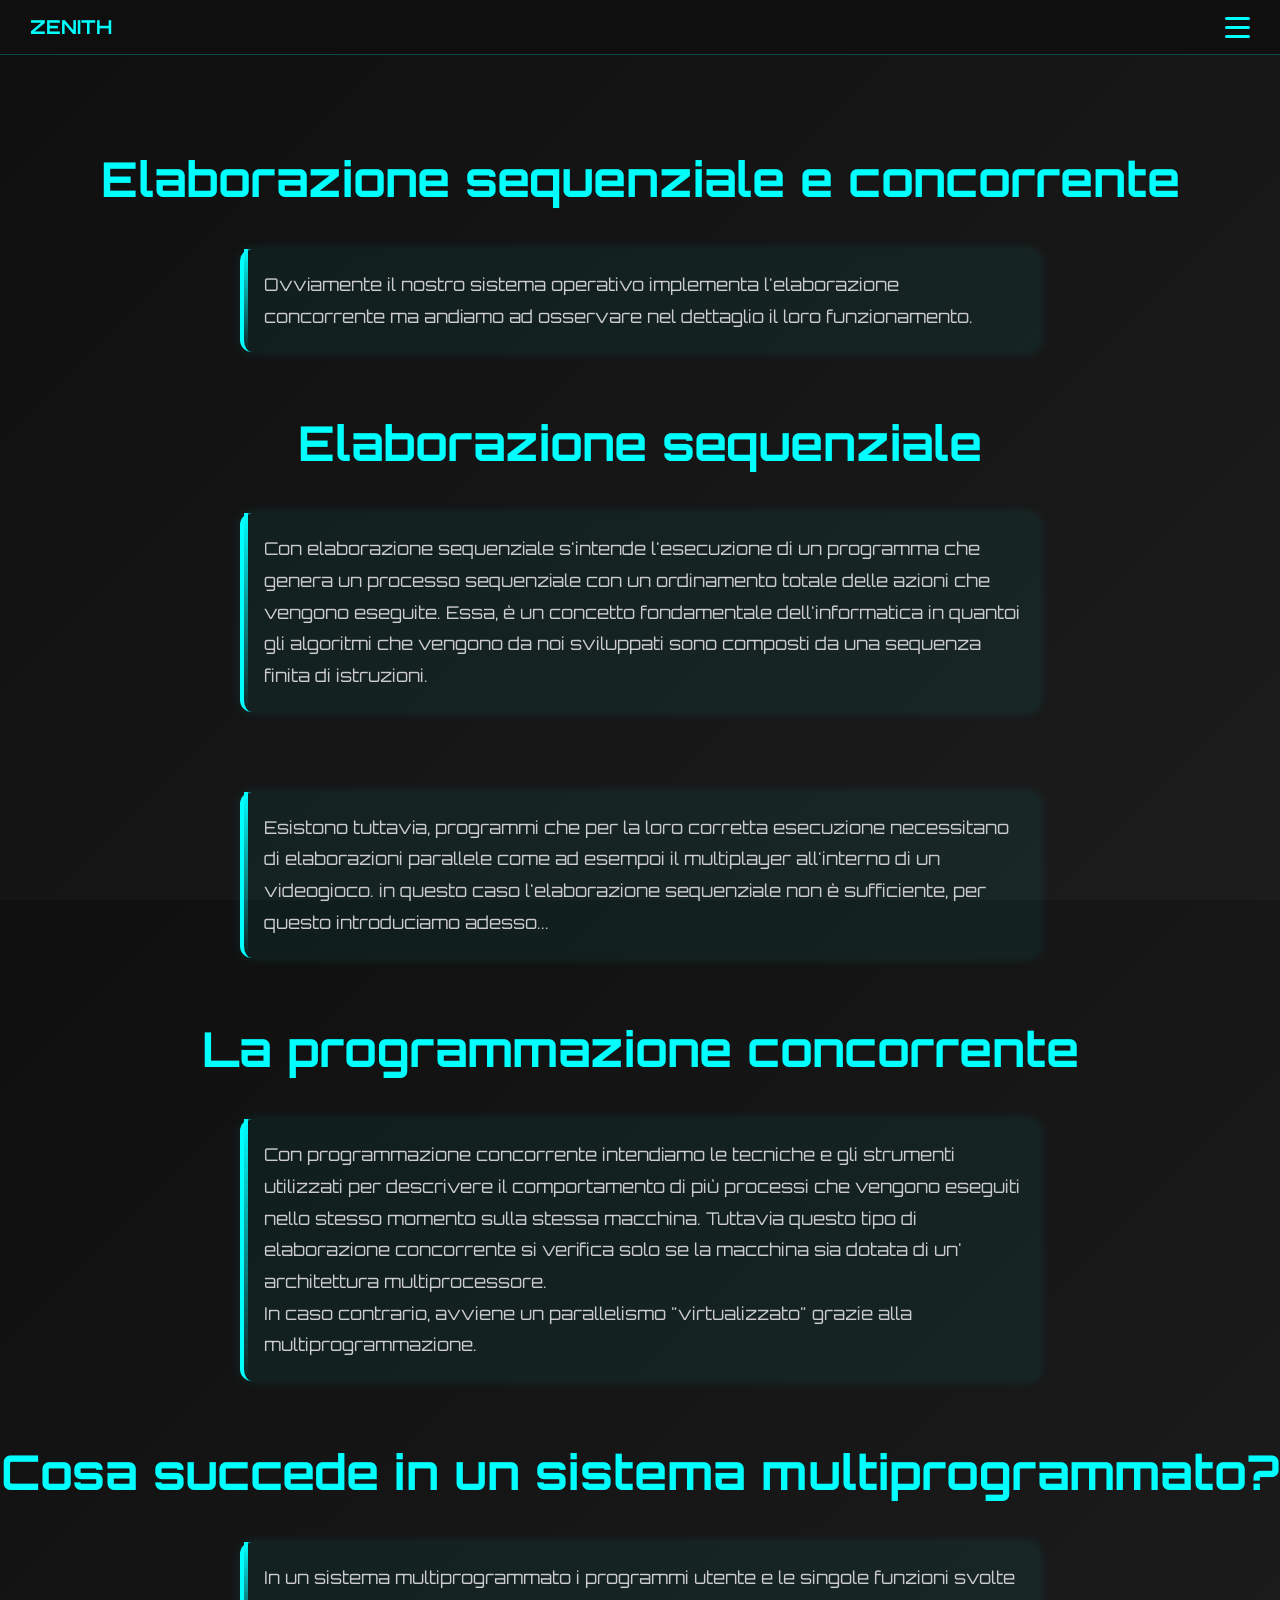
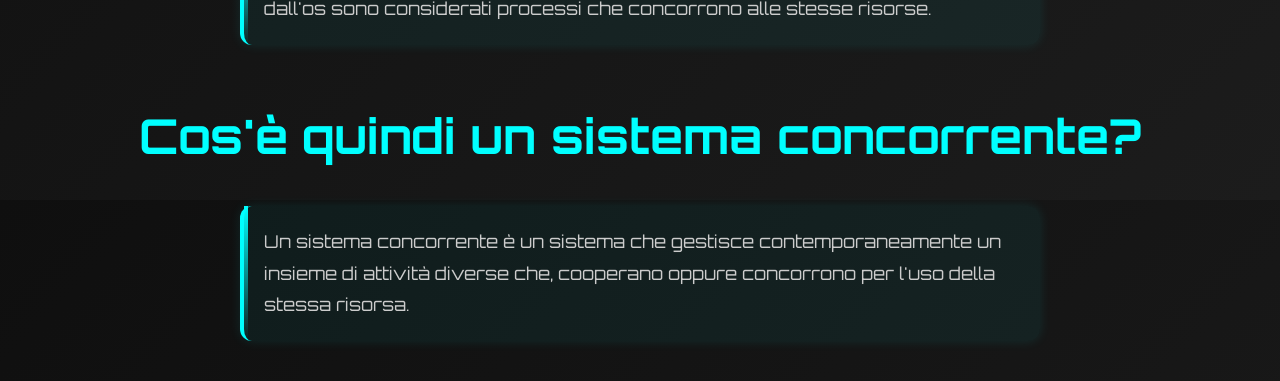
==== Elaborazione.html @ 2a303fa5 "aggiiunta elaborazione sequenziale e concorrente (marasco) e i thread(marasco)" ====
<!DOCTYPE html>
<html lang="it">
<head>
  <meta charset="UTF-8">
  <title>ZENITH OS</title>
  <meta name="viewport" content="width=device-width, initial-scale=1.0">
   <link rel="stylesheet" href="Style.css">
  <style>
    @import url('https://fonts.googleapis.com/css2?family=Orbitron:wght@600&display=swap');
  </style>
</head>
<body>


  <nav class="navbar">
  <div class="logo">ZENITH</div>
  <div class="hamburger" id="hamburger">
    <span></span>
    <span></span>
    <span></span>
  </div>
  <ul class="nav-links" id="nav-links">
    <li><a href="HomePage.html">Home</a></li>
    <li><a href="Whoarewe.html">chi siamo?</a></li>
    <li><a href="ZenithOS.html">Il nostro Sistema operativo</a></li>
    <li><a href="Thread.html">Gestione thread</a></li>
    <li><a href="#">cose sulla programmazione parallela</a></li>
  </ul>
  </nav>

  <div style="display: flex;flex-direction: column; align-items: center; margin-top: 10%;gap: 5%;">
    <h1>Elaborazione sequenziale e concorrente</h1>
    <p class="fancy-paragraph">Ovviamente il nostro sistema operativo implementa l'elaborazione concorrente ma andiamo ad osservare  nel dettaglio il loro funzionamento.
    </p>

    <h1>Elaborazione sequenziale</h1>
    <p class="fancy-paragraph">Con elaborazione sequenziale s'intende l'esecuzione di un programma che genera un processo sequenziale con un ordinamento totale delle azioni che vengono eseguite.
        Essa, è un concetto fondamentale dell'informatica in quantoi gli algoritmi che vengono da noi sviluppati sono composti da una sequenza finita di istruzioni.
    </p>

    <p class="fancy-paragraph">Esistono tuttavia, programmi che per la loro corretta esecuzione necessitano di elaborazioni parallele come ad esempoi il multiplayer all'interno di un videogioco.
        in questo caso l'elaborazione sequenziale non è sufficiente, per questo introduciamo adesso... 
    </p>

    <h1>La programmazione concorrente</h1>
    <p class="fancy-paragraph">Con programmazione concorrente intendiamo le tecniche 
        e gli strumenti utilizzati per descrivere il comportamento di più processi 
        che vengono eseguiti nello stesso momento sulla stessa macchina.
        Tuttavia questo tipo di elaborazione concorrente si verifica solo se la macchina
        sia dotata di un' architettura multiprocessore. <br>
        In caso contrario, avviene un parallelismo "virtualizzato" grazie alla multiprogrammazione.
    </p>
    <h1>Cosa succede in un sistema multiprogrammato?</h1>
    <p class="fancy-paragraph">In un sistema multiprogrammato i programmi utente e le singole 
        funzioni svolte dall'os sono considerati processi che concorrono alle stesse risorse.</p>

    <h1>Cos'è quindi un sistema concorrente?</h1>
    <p class="fancy-paragraph">Un sistema concorrente è un sistema che gestisce
        contemporaneamente un insieme di attività diverse che, 
        cooperano oppure concorrono per l'uso della stessa risorsa.</p>

        
</div>
---- Style.css ----
* {
      margin: 0;
      padding: 0;
      box-sizing: border-box;
    }
    html, body {
    height: 100%;
    display: flex;
    flex-direction: column;
    
  }

    body {
      font-family: 'Orbitron', sans-serif;
      background: linear-gradient(135deg, #0f0f0f, #1c1c1c);
      color: #f0f0f0;
      overflow: auto;
    }

    header {
      display: flex;
      justify-content: center;
      align-items: center;
      padding: 40px 20px;
      animation: fadeIn 2s ease-in-out;
    }

    header img {
      width: 200px;
      height: auto;
      filter: drop-shadow(0 0 10px #00ffff);
    }

    h1,h2{
      text-align: center;
      font-size: 3rem;
      color: #00ffff;
      margin-top: 20px;
      animation: slideInDown 1.5s ease-in-out;
    }
    

    .tagline {
      text-align: center;
      font-size: 1.2rem;
      color: #ffffffb0;
      margin-top: 10px;
      animation: slideInUp 2s ease-in-out;
    }

    .glow {
      position: absolute;
      top: -50%;
      left: -50%;
      width: 200%;
      height: 200%;
      background: radial-gradient(circle, #00ffff20, transparent 70%);
      animation: pulse 8s infinite;
      z-index: -1;
    }

  .fancy-paragraph {
    max-width: 800px;
    margin: 40px auto;
    padding: 20px;
    font-size: 1.1rem;
    line-height: 1.8;
    background: rgba(0, 255, 255, 0.05);
    border-left: 4px solid #00ffff;
    border-radius: 12px;
    color: #ccc;
    position: relative;
    transition: all 0.4s ease;
    box-shadow: 0 0 12px rgba(0, 255, 255, 0.1);
  }

  .fancy-paragraph:hover {
    background: rgba(0, 255, 255, 0.1);
    color: #ffffff;
    transform: scale(1.02);
    box-shadow: 0 0 20px rgba(0, 255, 255, 0.3);
  }

  .fancy-paragraph::before {
    content: "";
    position: absolute;
    top: 0;
    left: 0;
    height: 100%;
    width: 4px;
    background: linear-gradient(to bottom, #00ffff, transparent);
    animation: glowPulse 3s infinite;
  }

  @keyframes glowPulse {
    0%, 100% {
      opacity: 0.4;
    }
    50% {
      opacity: 1;
    }
  }


    @keyframes fadeIn {
      from { opacity: 0; transform: scale(0.95); }
      to { opacity: 1; transform: scale(1); }
    }

    @keyframes slideInDown {
      from { transform: translateY(-30px); opacity: 0; }
      to { transform: translateY(0); opacity: 1; }
    }

    @keyframes slideInUp {
      from { transform: translateY(30px); opacity: 0; }
      to { transform: translateY(0); opacity: 1; }
    }

    @keyframes pulse {
      0%, 100% { transform: scale(1); opacity: 0.4; }
      50% { transform: scale(1.2); opacity: 0.6; }
    }

footer{
  background: #111;
  padding: 30px 20px;
  text-align: center;
  font-size: 0.9rem;
  color: #ffffffb0;
  border-top: 1px solid #00ffff40;
  box-shadow: 0 -2px 10px rgba(0, 255, 255, 0.1);
  position: relative;
  margin-top: auto;
  animation: fadeIn 2s ease-in-out;
}

footer .footer-brand {
  color: #00ffff;
  display: block;
  margin-bottom: 10px;
}

footer .footer-note {
  font-size: 0.8rem;
  color: #888;
}




/*navbar e menu*/

.navbar {
  position: fixed;
  top: 0;
  width: 100%;
  background: #0f0f0f;
  border-bottom: 1px solid #00ffff40;
  padding: 15px 30px;
  display: flex;
  justify-content: space-between;
  align-items: center;
  z-index: 1000;
  font-family: 'Orbitron', sans-serif;
}

.logo {
  color: #00ffff;
  font-weight: bold;
  font-size: 1.2rem;
}

.hamburger {
  display: flex;
  flex-direction: column;
  cursor: pointer;
  gap: 6px;
  z-index: 1100;
}

.hamburger span {
  height: 3px;
  width: 25px;
  background: #00ffff;
  border-radius: 2px;
  transition: 0.3s;
}

.nav-links {
  position: absolute;
  top: 60px;
  right: 30px;
  background: #111;
  flex-direction: column;
  width: 200px;
  border: 1px solid #00ffff40;
  border-radius: 8px;
  padding: 15px 0;
  box-shadow: 0 4px 10px rgba(0, 255, 255, 0.2);
  list-style: none;
  display: none;
}

.nav-links.show {
  display: flex;
}

.nav-links li {
  text-align: right;
  margin: 10px 20px;
}

.nav-links a {
  text-decoration: none;
  color: #f0f0f0;
  transition: 0.3s;
}

.nav-links a:hover {
  color: #00ffff;
}

/* animazione icona hamburger */
.hamburger.active span:nth-child(1) {
  transform: rotate(45deg) translate(5px, 5px);
}

.hamburger.active span:nth-child(2) {
  opacity: 0;
}

.hamburger.active span:nth-child(3) {
  transform: rotate(-45deg) translate(5px, -5px);
}
.mini-video {
  width: 700px;
  border-radius: 12px;
  box-shadow: 0 0 15px rgba(0, 255, 255, 0.3);
  border: 1px solid #00ffff40;
  background-color: #000;
}


.roundrobin-table {
  width: 90%;
  margin: 50px auto;
  border-collapse: collapse;
  font-family: 'Orbitron', sans-serif;
  box-shadow: 0 0 15px rgba(0, 255, 255, 0.3);
  border: 1px solid #00ffff40;
  border-radius: 12px;
  overflow: hidden;
}

.roundrobin-table thead {
  background-color: #0f0f0f;
  color: #00ffff;
}

.roundrobin-table th, 
.roundrobin-table td {
  padding: 20px;
  border-bottom: 1px solid #00ffff20;
  background-color: rgba(0, 255, 255, 0.03);
  color: #ccc;
  text-align: left;
}

.roundrobin-table tbody tr:hover td {
  background-color: rgba(0, 255, 255, 0.06);
  color: #ffffff;
  transition: all 0.3s ease;
}
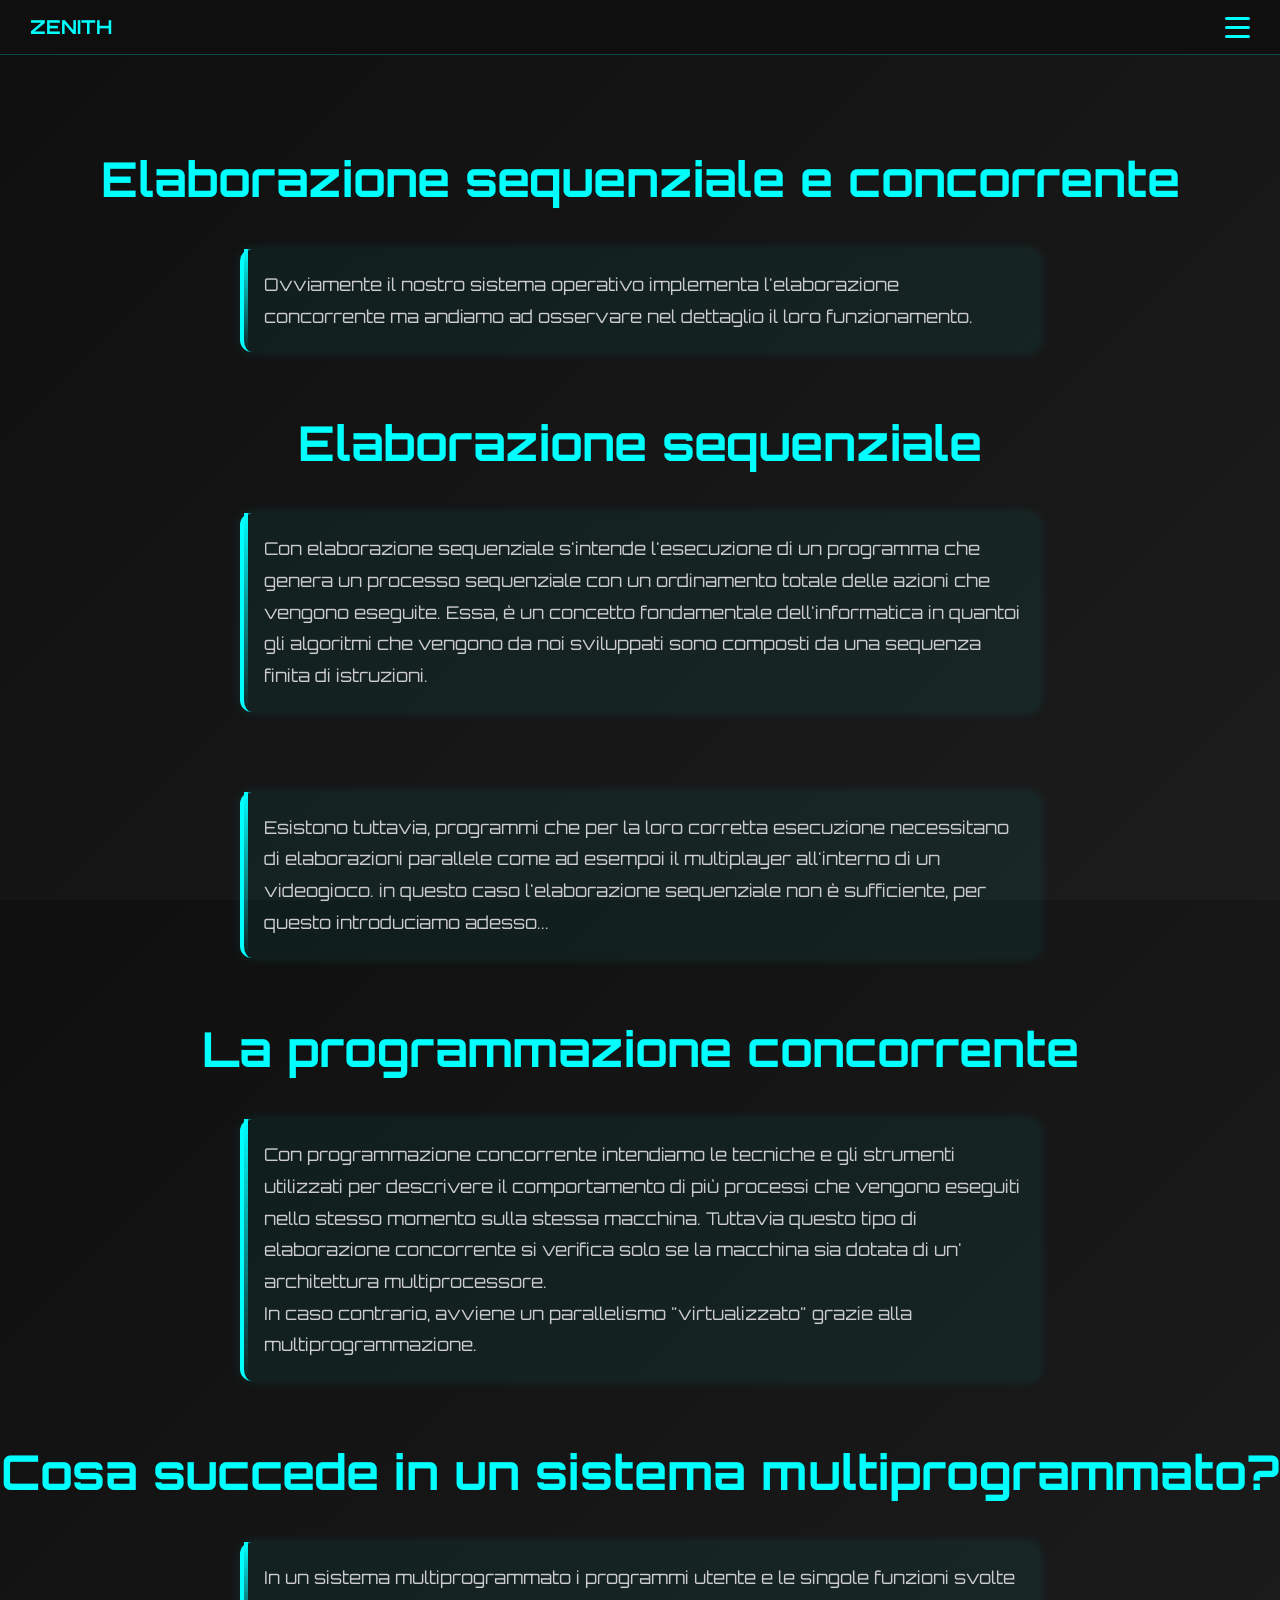
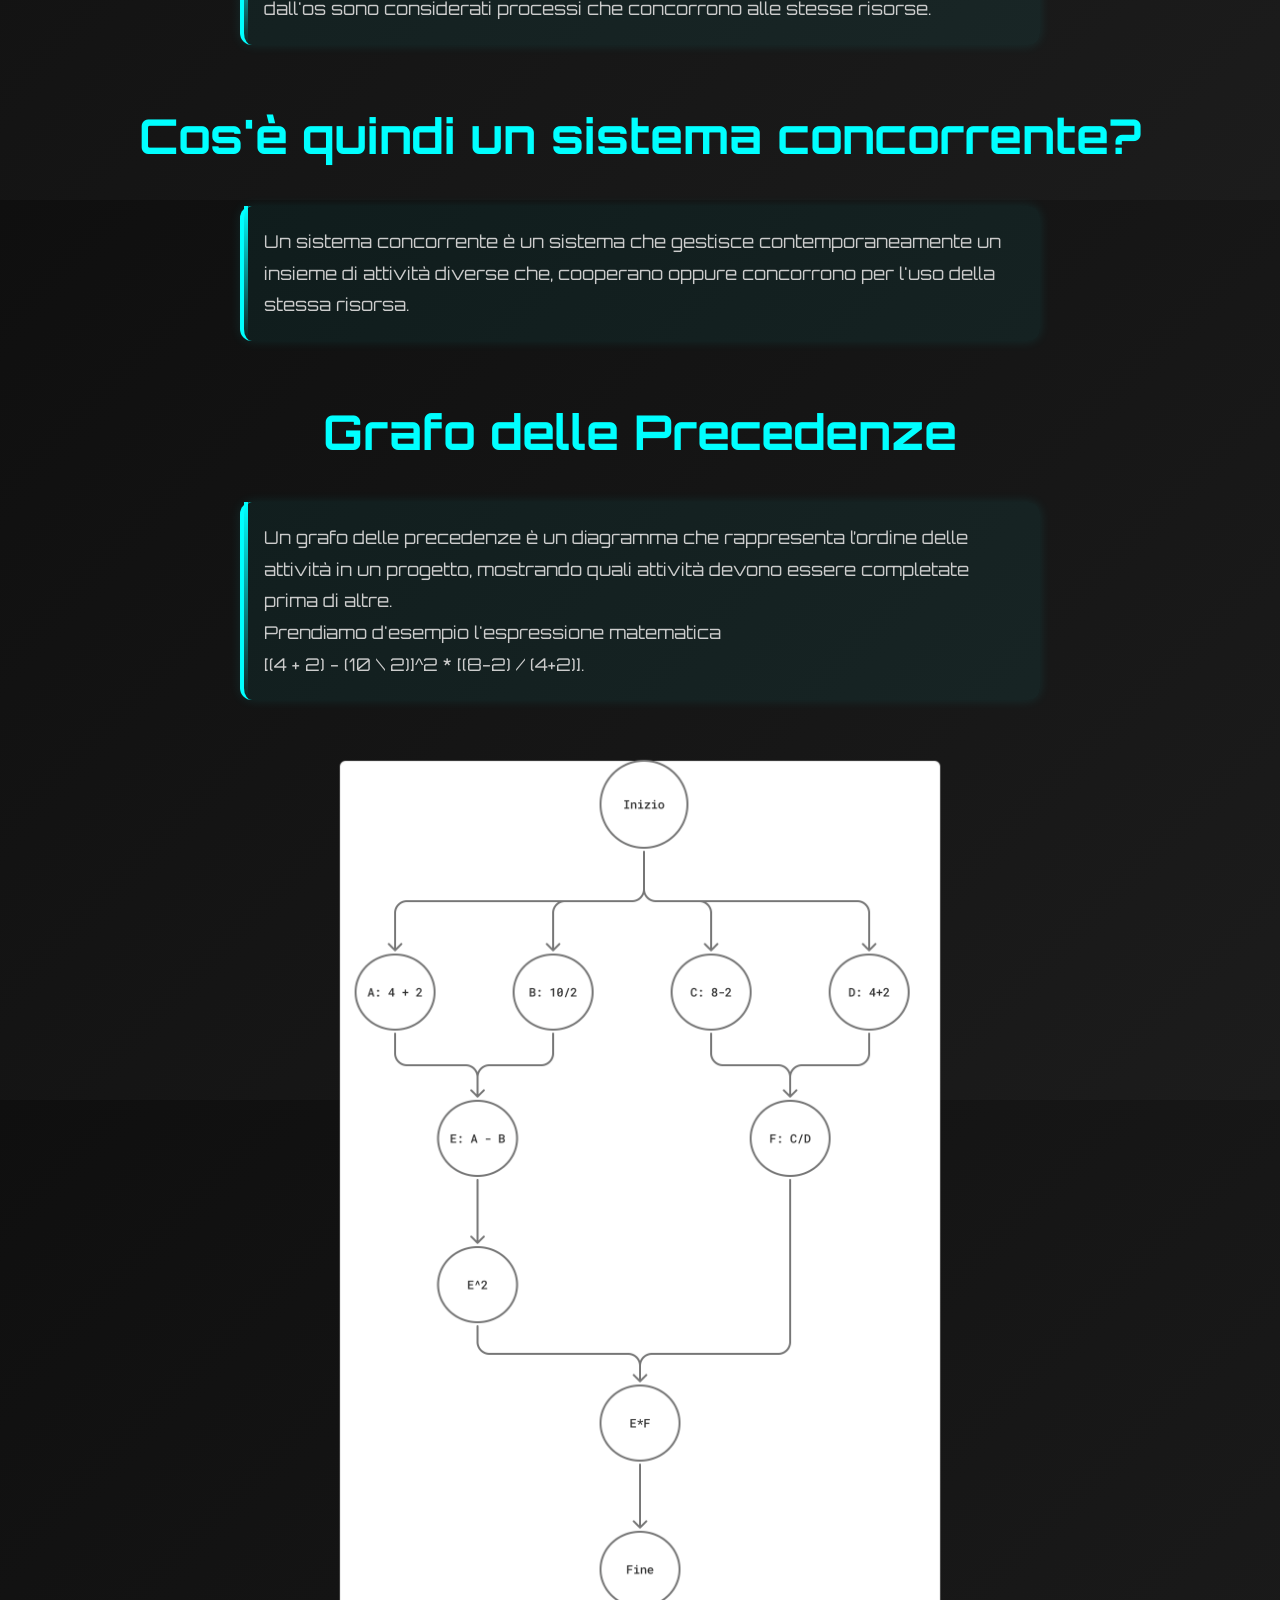
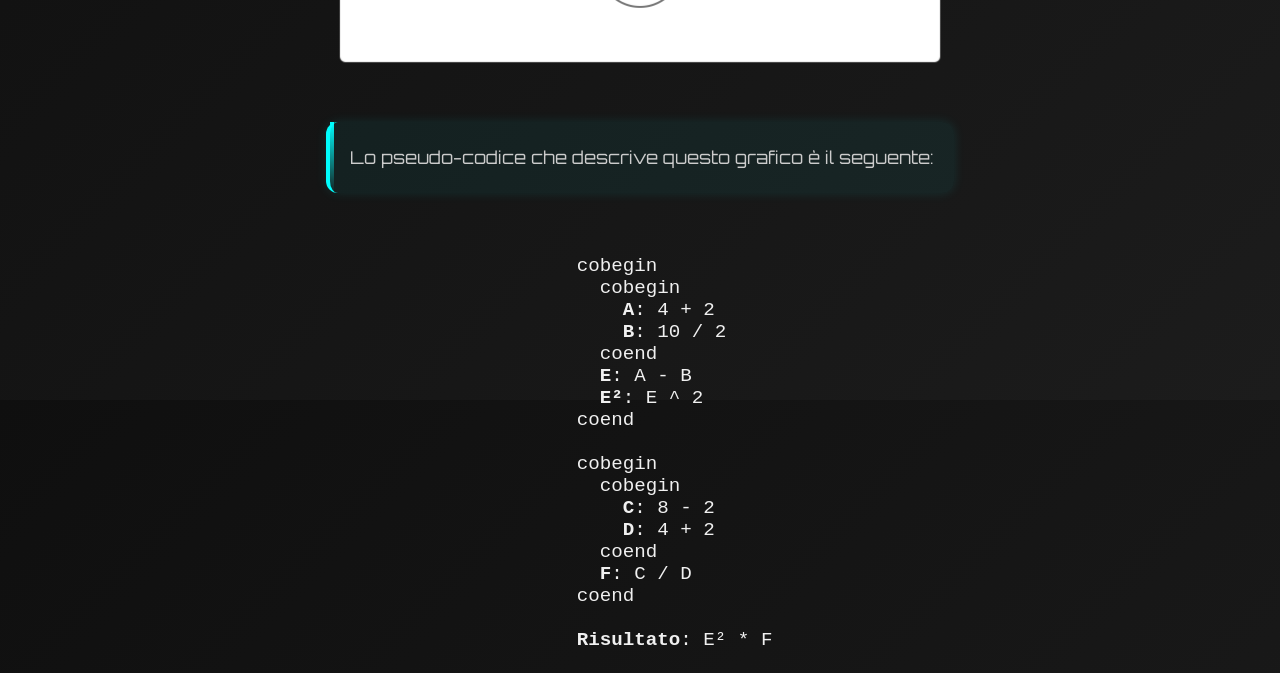
==== commit 1a880127: "Grafo" ====
--- a/Elaborazione.html
+++ b/Elaborazione.html
@@ -1,63 +1,103 @@
 <!DOCTYPE html>
 <html lang="it">
+
 <head>
   <meta charset="UTF-8">
   <title>ZENITH OS</title>
   <meta name="viewport" content="width=device-width, initial-scale=1.0">
-   <link rel="stylesheet" href="Style.css">
+  <link rel="stylesheet" href="Style.css">
   <style>
     @import url('https://fonts.googleapis.com/css2?family=Orbitron:wght@600&display=swap');
   </style>
 </head>
+
 <body>
 
 
   <nav class="navbar">
-  <div class="logo">ZENITH</div>
-  <div class="hamburger" id="hamburger">
-    <span></span>
-    <span></span>
-    <span></span>
-  </div>
-  <ul class="nav-links" id="nav-links">
-    <li><a href="HomePage.html">Home</a></li>
-    <li><a href="Whoarewe.html">chi siamo?</a></li>
-    <li><a href="ZenithOS.html">Il nostro Sistema operativo</a></li>
-    <li><a href="Thread.html">Gestione thread</a></li>
-    <li><a href="#">cose sulla programmazione parallela</a></li>
-  </ul>
+    <div class="logo">ZENITH</div>
+    <div class="hamburger" id="hamburger">
+      <span></span>
+      <span></span>
+      <span></span>
+    </div>
+    <ul class="nav-links" id="nav-links">
+      <li><a href="HomePage.html">Home</a></li>
+      <li><a href="Whoarewe.html">chi siamo?</a></li>
+      <li><a href="ZenithOS.html">Il nostro Sistema operativo</a></li>
+      <li><a href="Thread.html">Gestione thread</a></li>
+      <li><a href="#">cose sulla programmazione parallela</a></li>
+    </ul>
   </nav>
 
   <div style="display: flex;flex-direction: column; align-items: center; margin-top: 10%;gap: 5%;">
     <h1>Elaborazione sequenziale e concorrente</h1>
-    <p class="fancy-paragraph">Ovviamente il nostro sistema operativo implementa l'elaborazione concorrente ma andiamo ad osservare  nel dettaglio il loro funzionamento.
+    <p class="fancy-paragraph">Ovviamente il nostro sistema operativo implementa l'elaborazione concorrente ma andiamo
+      ad osservare nel dettaglio il loro funzionamento.
     </p>
 
     <h1>Elaborazione sequenziale</h1>
-    <p class="fancy-paragraph">Con elaborazione sequenziale s'intende l'esecuzione di un programma che genera un processo sequenziale con un ordinamento totale delle azioni che vengono eseguite.
-        Essa, è un concetto fondamentale dell'informatica in quantoi gli algoritmi che vengono da noi sviluppati sono composti da una sequenza finita di istruzioni.
+    <p class="fancy-paragraph">Con elaborazione sequenziale s'intende l'esecuzione di un programma che genera un
+      processo sequenziale con un ordinamento totale delle azioni che vengono eseguite.
+      Essa, è un concetto fondamentale dell'informatica in quantoi gli algoritmi che vengono da noi sviluppati sono
+      composti da una sequenza finita di istruzioni.
     </p>
 
-    <p class="fancy-paragraph">Esistono tuttavia, programmi che per la loro corretta esecuzione necessitano di elaborazioni parallele come ad esempoi il multiplayer all'interno di un videogioco.
-        in questo caso l'elaborazione sequenziale non è sufficiente, per questo introduciamo adesso... 
+    <p class="fancy-paragraph">Esistono tuttavia, programmi che per la loro corretta esecuzione necessitano di
+      elaborazioni parallele come ad esempoi il multiplayer all'interno di un videogioco.
+      in questo caso l'elaborazione sequenziale non è sufficiente, per questo introduciamo adesso...
     </p>
 
     <h1>La programmazione concorrente</h1>
-    <p class="fancy-paragraph">Con programmazione concorrente intendiamo le tecniche 
-        e gli strumenti utilizzati per descrivere il comportamento di più processi 
-        che vengono eseguiti nello stesso momento sulla stessa macchina.
-        Tuttavia questo tipo di elaborazione concorrente si verifica solo se la macchina
-        sia dotata di un' architettura multiprocessore. <br>
-        In caso contrario, avviene un parallelismo "virtualizzato" grazie alla multiprogrammazione.
+    <p class="fancy-paragraph">Con programmazione concorrente intendiamo le tecniche
+      e gli strumenti utilizzati per descrivere il comportamento di più processi
+      che vengono eseguiti nello stesso momento sulla stessa macchina.
+      Tuttavia questo tipo di elaborazione concorrente si verifica solo se la macchina
+      sia dotata di un' architettura multiprocessore. <br>
+      In caso contrario, avviene un parallelismo "virtualizzato" grazie alla multiprogrammazione.
     </p>
     <h1>Cosa succede in un sistema multiprogrammato?</h1>
-    <p class="fancy-paragraph">In un sistema multiprogrammato i programmi utente e le singole 
-        funzioni svolte dall'os sono considerati processi che concorrono alle stesse risorse.</p>
+    <p class="fancy-paragraph">In un sistema multiprogrammato i programmi utente e le singole
+      funzioni svolte dall'os sono considerati processi che concorrono alle stesse risorse.</p>
 
     <h1>Cos'è quindi un sistema concorrente?</h1>
     <p class="fancy-paragraph">Un sistema concorrente è un sistema che gestisce
-        contemporaneamente un insieme di attività diverse che, 
-        cooperano oppure concorrono per l'uso della stessa risorsa.</p>
+      contemporaneamente un insieme di attività diverse che,
+      cooperano oppure concorrono per l'uso della stessa risorsa.</p>
 
-        
-</div>
+    <h1>Grafo delle Precedenze</h1>
+    <p class="fancy-paragraph">Un grafo delle precedenze è un diagramma che rappresenta l’ordine delle attività in un
+      progetto, mostrando quali attività devono essere completate prima di altre. <br>
+      Prendiamo d'esempio l'espressione matematica <br>
+      [(4 + 2) - (10 \ 2)]^2 * [(8-2) / (4+2)].
+    </p>
+
+      <img src="GrafoDellePrecedenze.png" alt="GrafoDellePrecedenze" style="width: 50%;">
+      <p class="fancy-paragraph">
+        Lo pseudo-codice che descrive questo grafico è il seguente:
+      </p>
+
+      <pre><code>
+      cobegin
+        cobegin
+          <strong>A</strong>: 4 + 2
+          <strong>B</strong>: 10 / 2
+        coend
+        <strong>E</strong>: A - B
+        <strong>E²</strong>: E ^ 2
+      coend
+
+      cobegin
+        cobegin
+          <strong>C</strong>: 8 - 2
+          <strong>D</strong>: 4 + 2
+        coend
+        <strong>F</strong>: C / D
+      coend
+
+      <strong>Risultato</strong>: E² * F
+      </code></pre>
+
+    
+
+  </div>
--- a/Style.css
+++ b/Style.css
@@ -146,7 +146,9 @@
   color: #888;
 }
 
-
+code{
+  font-size: 1.2rem;
+}
 
 
 /*navbar e menu*/
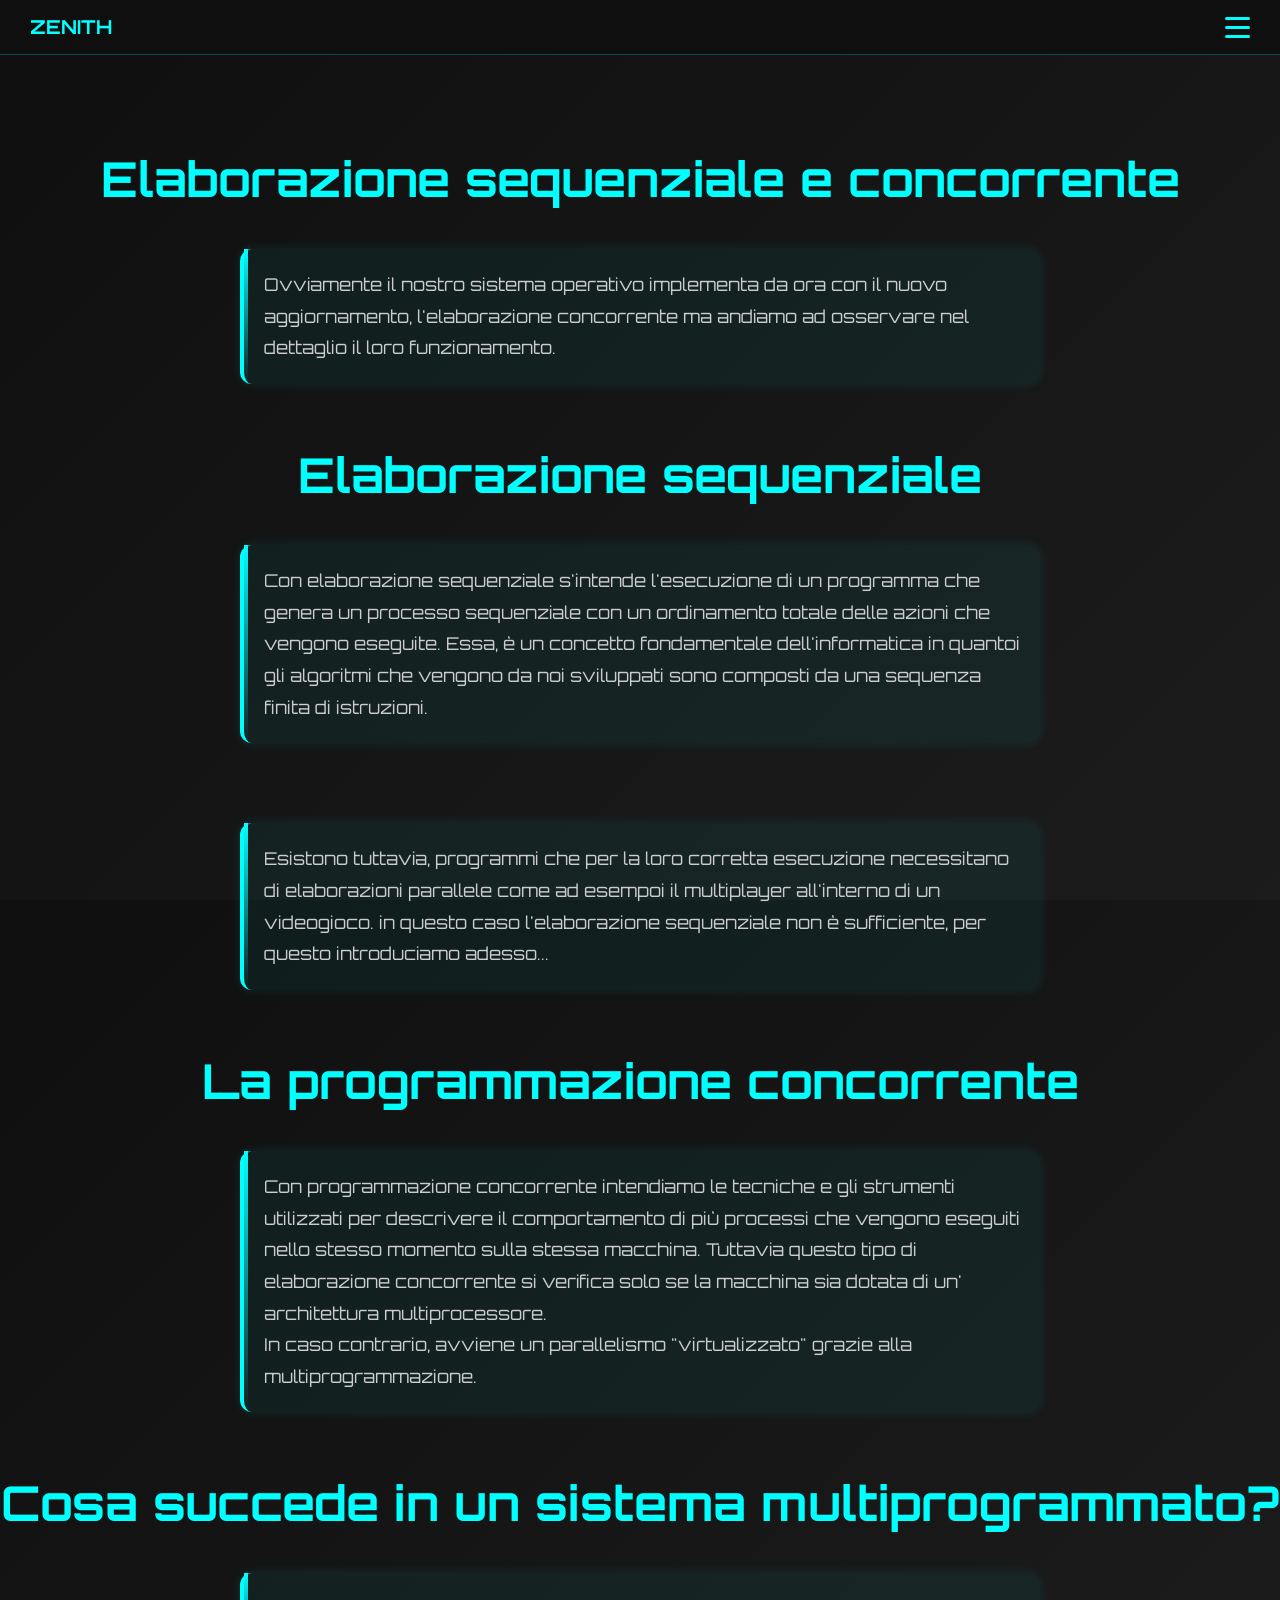
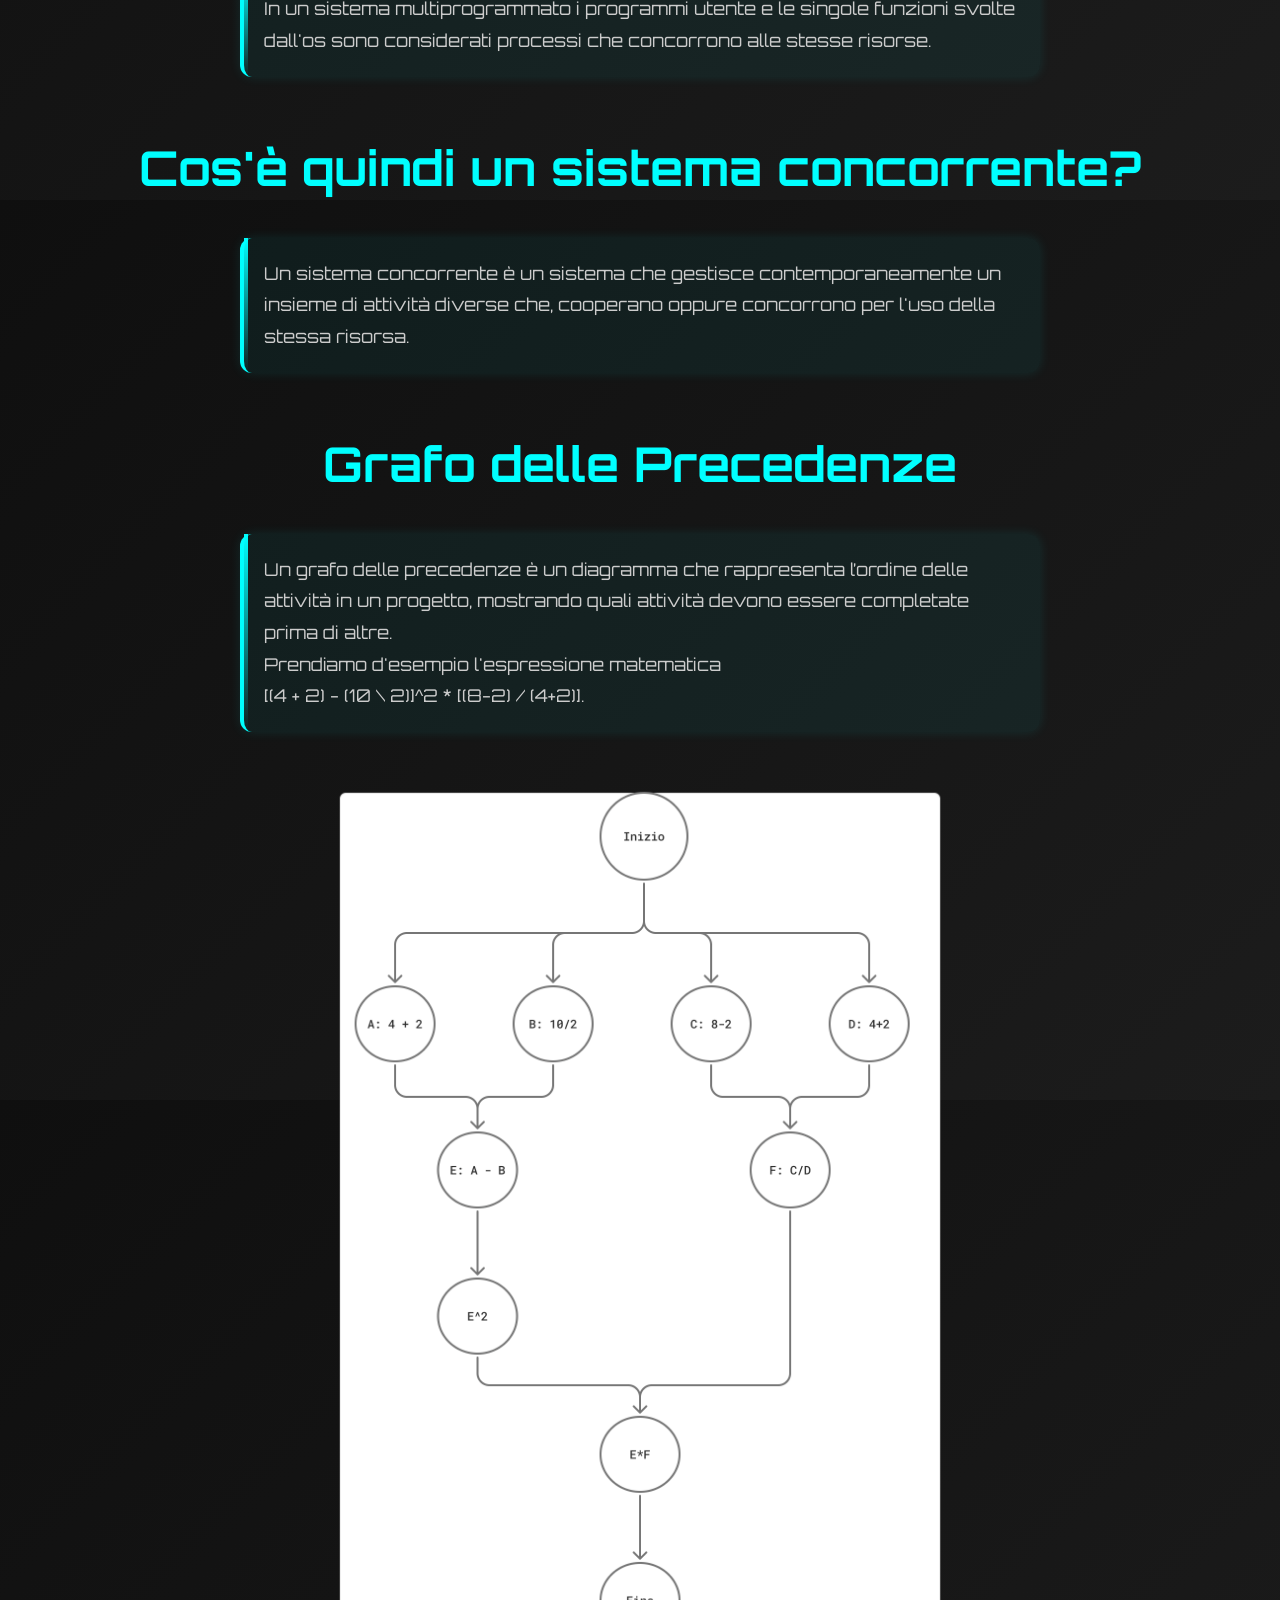
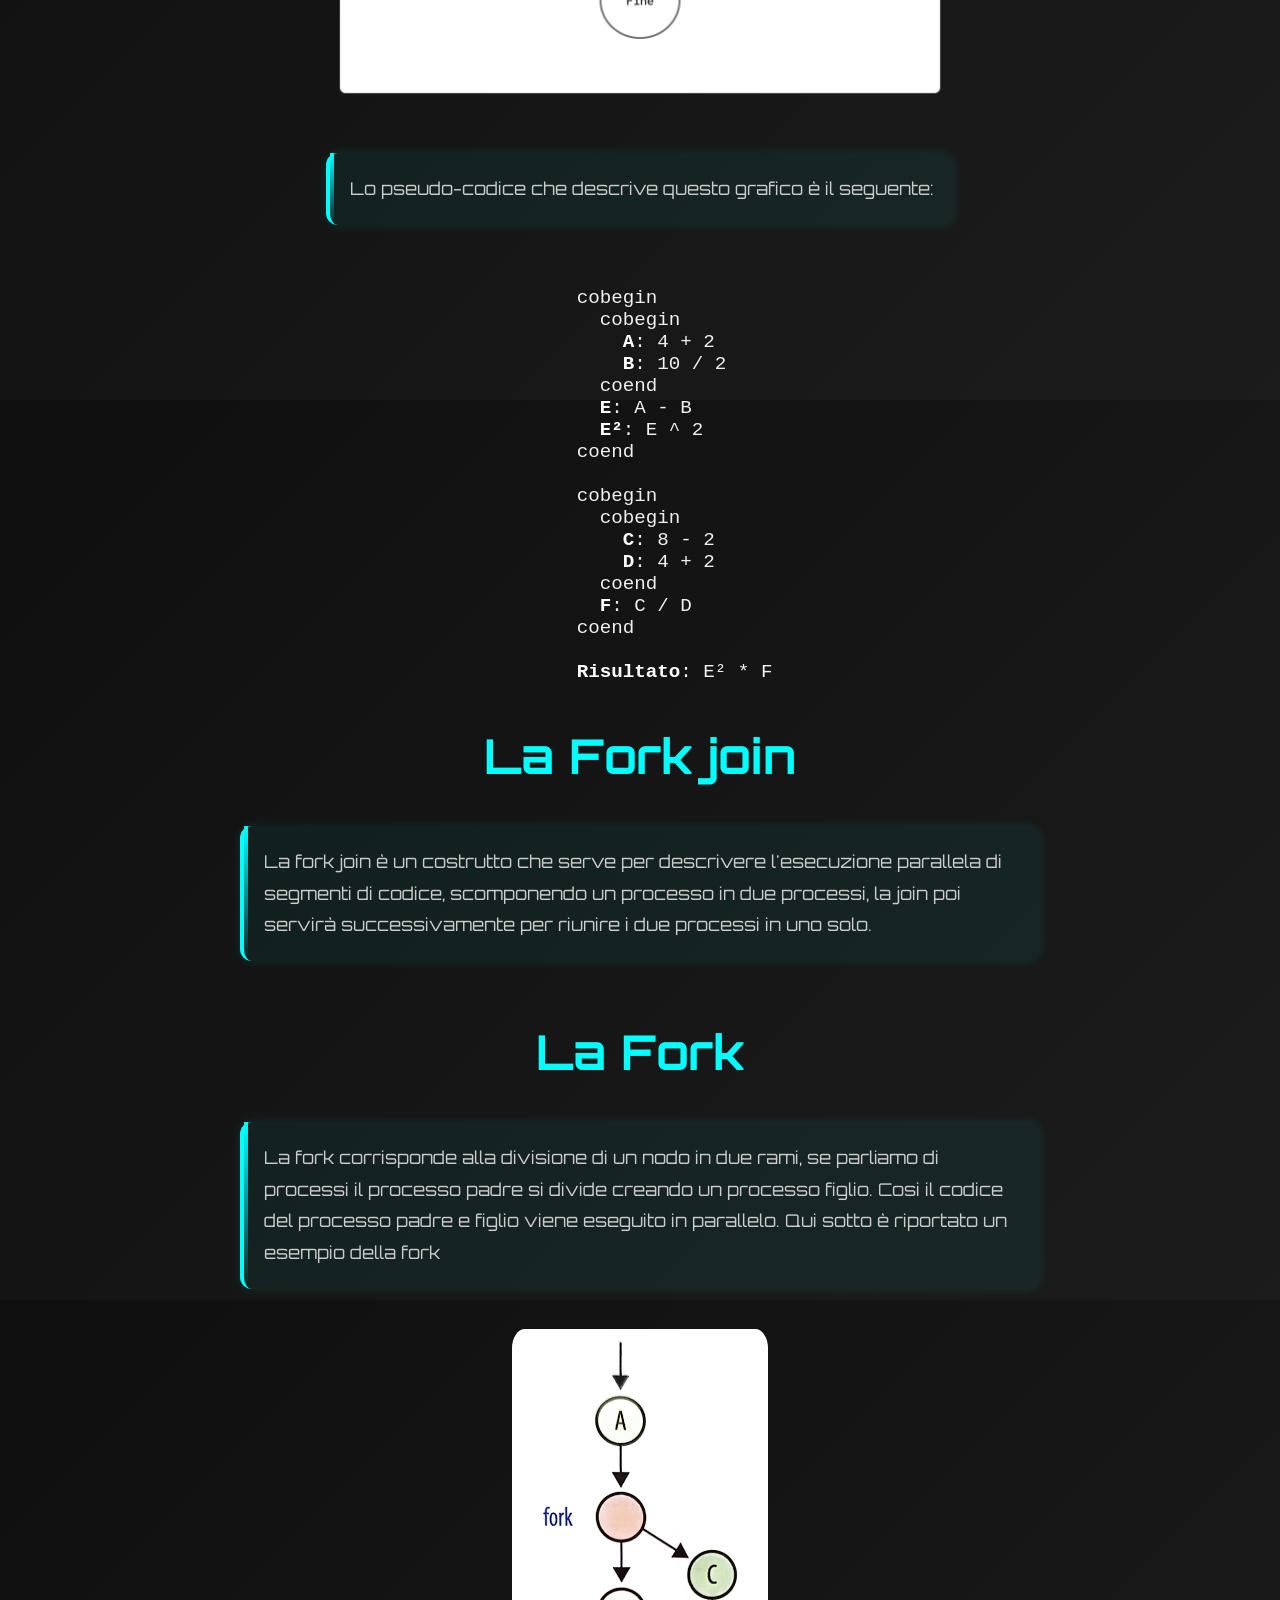
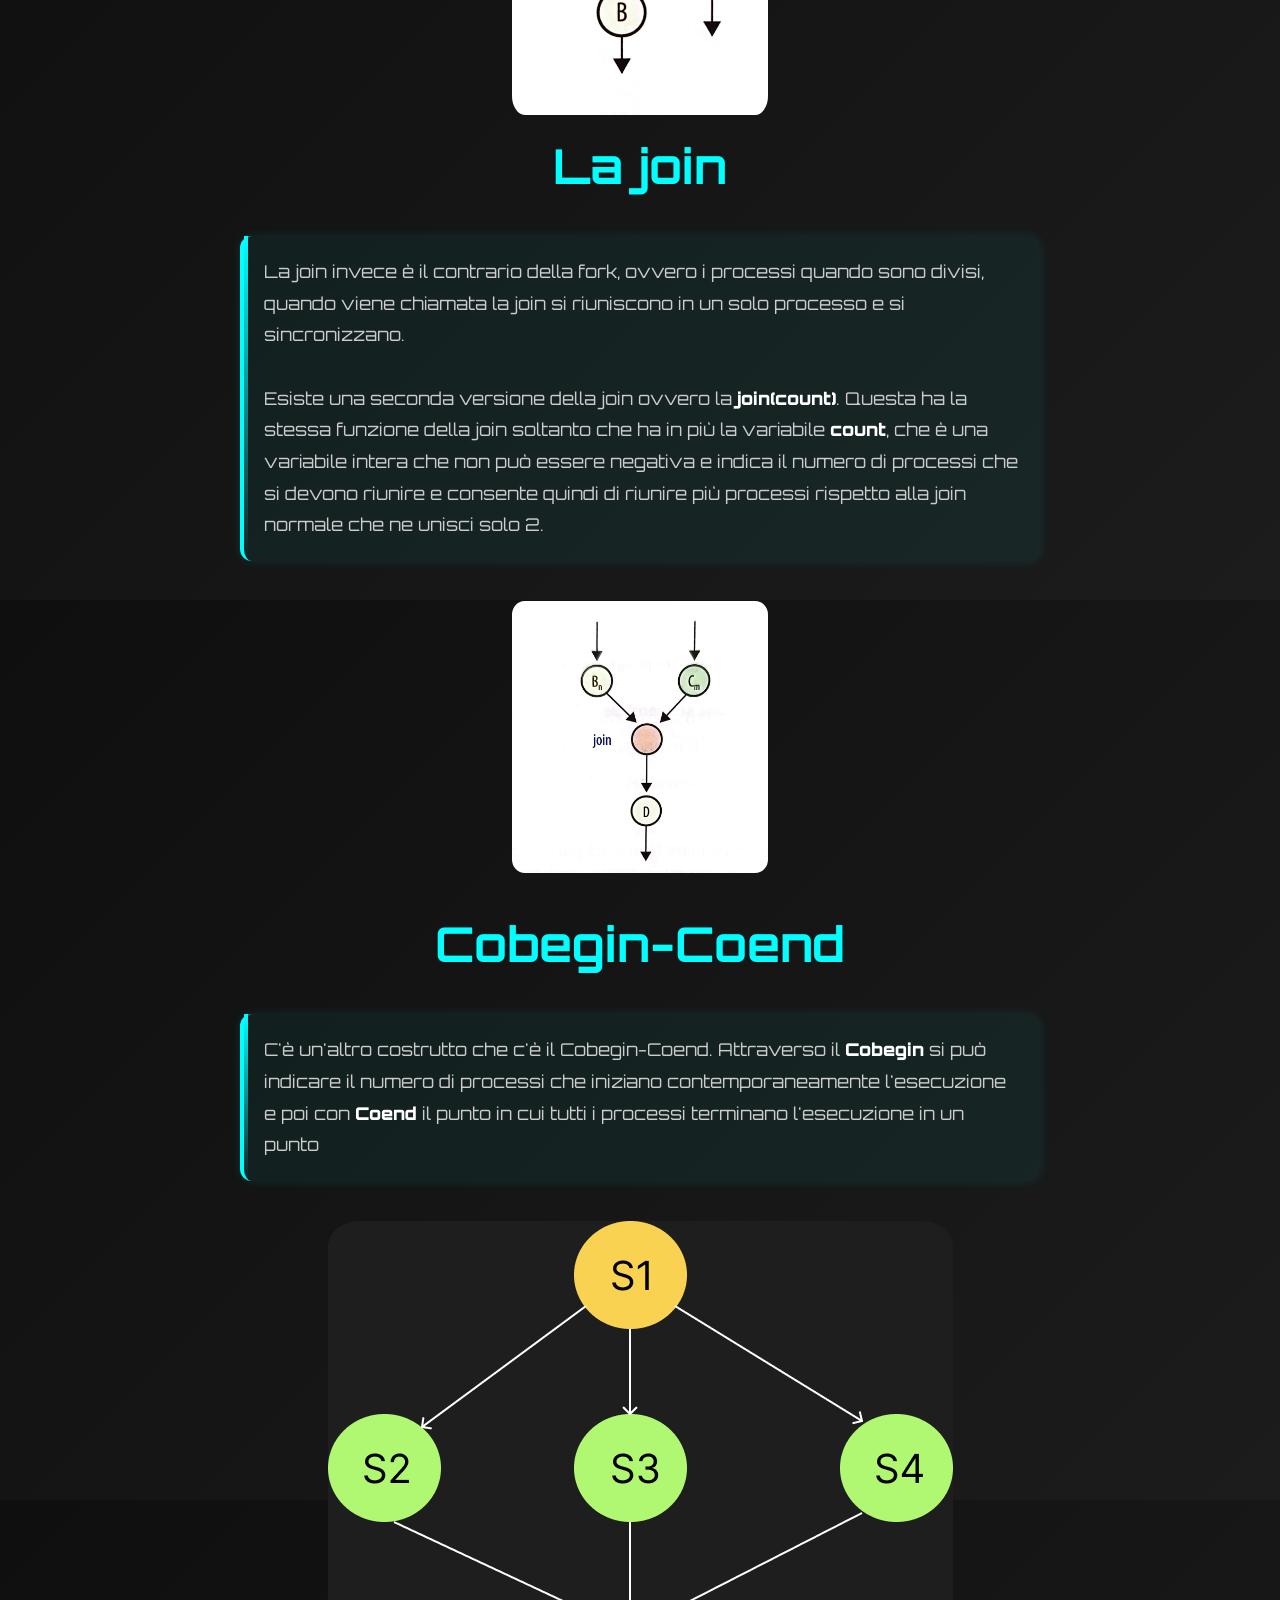
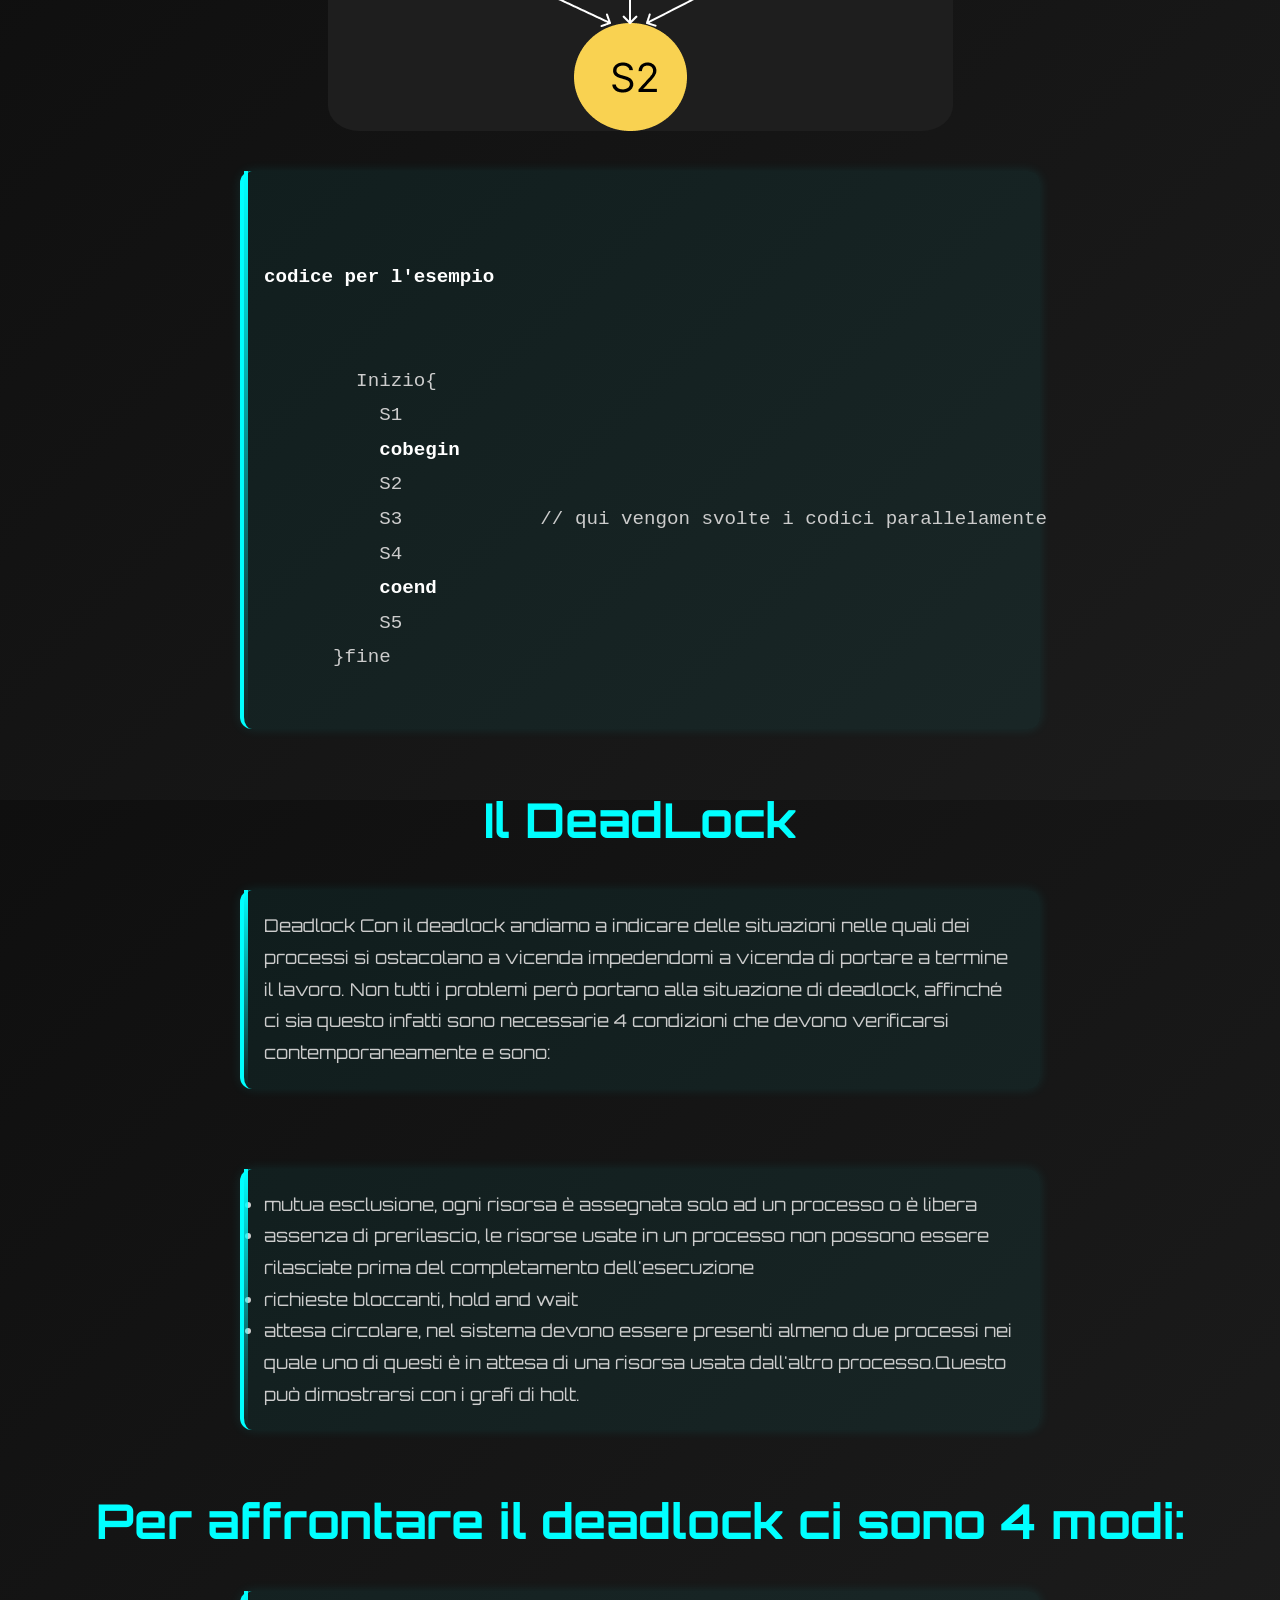
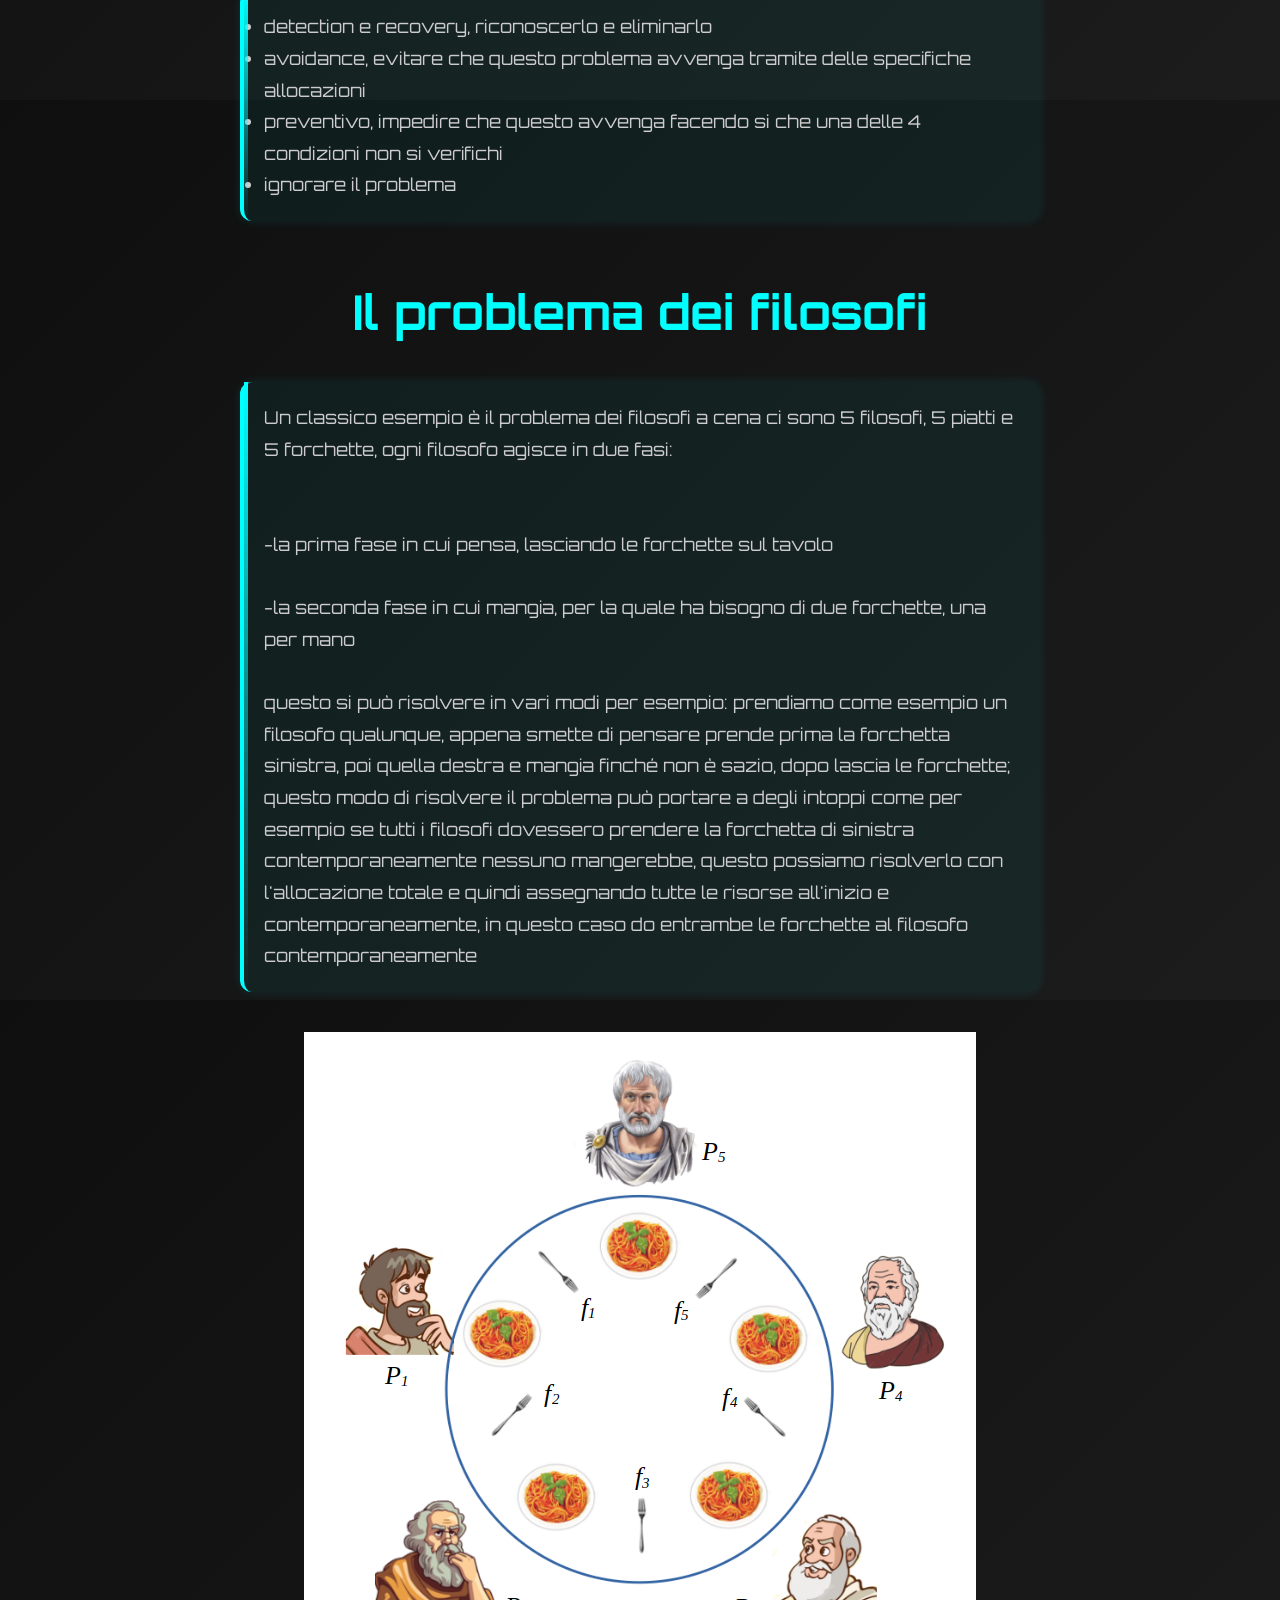
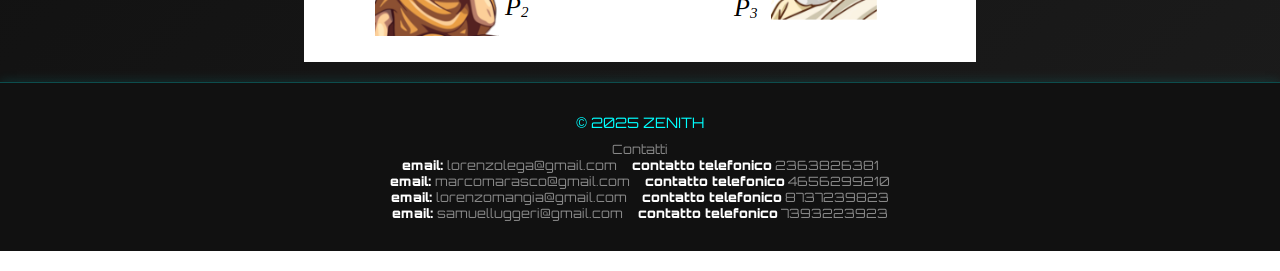
==== commit c0b2aa6a: "finito" ====
--- a/Elaborazione.html
+++ b/Elaborazione.html
@@ -26,13 +26,13 @@
       <li><a href="Whoarewe.html">chi siamo?</a></li>
       <li><a href="ZenithOS.html">Il nostro Sistema operativo</a></li>
       <li><a href="Thread.html">Gestione thread</a></li>
-      <li><a href="#">cose sulla programmazione parallela</a></li>
+      <li><a href="#">Programmazione parallela</a></li>
     </ul>
   </nav>
 
   <div style="display: flex;flex-direction: column; align-items: center; margin-top: 10%;gap: 5%;">
     <h1>Elaborazione sequenziale e concorrente</h1>
-    <p class="fancy-paragraph">Ovviamente il nostro sistema operativo implementa l'elaborazione concorrente ma andiamo
+    <p class="fancy-paragraph">Ovviamente il nostro sistema operativo implementa da ora con il nuovo aggiornamento, l'elaborazione concorrente ma andiamo
       ad osservare nel dettaglio il loro funzionamento.
     </p>
 
@@ -98,6 +98,87 @@
       <strong>Risultato</strong>: E² * F
       </code></pre>
 
+    <h1>La Fork join</h1>
+    <p class="fancy-paragraph">La fork join è un costrutto che serve per descrivere l'esecuzione parallela di segmenti di codice, scomponendo un processo in due processi, la join poi servirà successivamente per riunire i due processi in uno solo. <br></p>
+    <h1>La Fork</h1>
+    <p class="fancy-paragraph">La fork corrisponde alla divisione di un nodo in due rami, se parliamo di processi il processo padre si divide creando un processo figlio. Cosi il codice del processo padre e figlio viene eseguito in parallelo. Qui sotto è riportato un esempio della fork</p>
+    <img src="fork.jpg" style="width: 20%;border-radius: 5%;" alt="">
+    <h1>La join</h1>
+    <p class="fancy-paragraph">La join invece è il contrario della fork, ovvero i processi quando sono divisi, quando viene chiamata la join si riuniscono in un solo processo e si sincronizzano. <br><br> Esiste una seconda versione della join ovvero la <strong>join(count)</strong>. Questa ha la stessa funzione della join soltanto che ha in più la variabile <strong>count</strong>, che è una variabile intera che non può essere negativa e indica il numero di processi che si devono riunire e consente quindi di riunire più processi rispetto alla join normale che ne unisci solo 2.</p>
+    <img src="join.jpg" style="width: 20%;margin-bottom: 20px;border-radius: 5%;"  alt="">
+
+    <h1>Cobegin-Coend</h1>
+    <p class="fancy-paragraph">C'è un'altro costrutto che c'è il Cobegin-Coend. Attraverso il <strong>Cobegin</strong> si può indicare il numero di processi che iniziano contemporaneamente l'esecuzione e poi con <strong>Coend</strong> il punto in cui tutti i processi terminano l'esecuzione in un punto</p>
+      <img src="Es_Cobegin&Coend.png" style="border-radius: 5%;" alt="">
+      <pre class="fancy-paragraph"><code>
+        <p><strong>codice per l'esempio</strong> <br><br></p>
+        Inizio{
+          S1
+          <strong>cobegin</strong>
+          S2
+          S3            // qui vengon svolte i codici parallelamente
+          S4
+          <strong>coend</strong>
+          S5
+      }fine
+    </code></pre>
     
+    <h1>Il DeadLock</h1>
+    <p class="fancy-paragraph">Deadlock 
+      Con il deadlock andiamo a indicare delle situazioni nelle quali dei processi si ostacolano a vicenda impedendomi a vicenda di portare a termine il lavoro. Non tutti i problemi però portano alla situazione di deadlock, affinché ci sia questo infatti sono necessarie 4 condizioni che devono verificarsi contemporaneamente e sono:
+    </p>
 
-  </div>+     <ul class="fancy-paragraph">
+        <li>mutua esclusione, ogni risorsa è assegnata solo ad un processo o è libera</li>
+        <li>assenza di prerilascio, le risorse usate in un processo non possono essere rilasciate prima del completamento dell'esecuzione </li>
+        <li>richieste bloccanti, hold and wait</li>
+        <li>attesa circolare, nel sistema devono essere presenti almeno due processi nei quale uno di questi è in attesa di una risorsa usata dall'altro processo.Questo può dimostrarsi con i grafi di holt.</li>
+      </ul>
+
+    <h1> Per affrontare il deadlock ci sono 4 modi:</h1>
+    <ul class="fancy-paragraph">
+      <li>detection e recovery, riconoscerlo e eliminarlo</li>
+      <li>avoidance, evitare che questo problema avvenga tramite delle specifiche allocazioni</li>
+      <li>preventivo, impedire che questo avvenga facendo si che una delle 4 condizioni non si verifichi</li>
+      <li>ignorare il problema</li>
+    </ul>
+
+    <h1>Il problema dei filosofi</h1>
+    <p class="fancy-paragraph">Un classico esempio è il problema dei filosofi a cena ci sono 5 filosofi, 5 piatti e 5 forchette, ogni filosofo agisce in due fasi: <br>
+      <br><br>
+      -la prima fase in cui pensa, lasciando le forchette sul tavolo <br><br>
+      -la seconda fase in cui mangia, per la quale ha bisogno di due forchette, una per mano
+      <br><br>
+      questo si può risolvere in vari modi per esempio:
+      prendiamo come esempio un filosofo qualunque, appena smette di pensare prende prima la forchetta sinistra, poi quella destra e mangia finché non è sazio, dopo lascia le forchette; questo modo di risolvere il problema può portare a degli intoppi come per esempio se tutti i filosofi dovessero prendere la forchetta di sinistra contemporaneamente nessuno mangerebbe, questo possiamo risolverlo con l'allocazione totale e quindi assegnando tutte le risorse all'inizio e contemporaneamente, in questo caso do entrambe le forchette al filosofo contemporaneamente
+    </p>
+    <img src="il problema.png" style="margin-bottom: 20px;" alt="">
+  
+  </div>
+
+   
+
+  <script>
+        const hamburger = document.getElementById('hamburger');
+        const navLinks = document.getElementById('nav-links');
+
+        hamburger.addEventListener('click', () => {
+          navLinks.classList.toggle('show');
+          hamburger.classList.toggle('active');
+        });
+  </script>
+
+
+ <footer>
+  <span class="footer-brand">&copy; 2025 ZENITH</span>
+  <div class="footer-note">Contatti</div>
+  <div class="footer-note"><strong>email: </strong>lorenzolega@gmail.com&nbsp;&nbsp;&nbsp;&nbsp;&nbsp;<strong>contatto telefonico</strong>    2363826381<br></div>
+    
+  <div class="footer-note"><strong>email: </strong>marcomarasco@gmail.com&nbsp;&nbsp;&nbsp;&nbsp;&nbsp;<strong>contatto telefonico</strong>    4656299210<br></div>
+  
+  <div class="footer-note"><strong>email: </strong>lorenzomangia@gmail.com&nbsp;&nbsp;&nbsp;&nbsp;&nbsp;<strong>contatto telefonico</strong>    8737239823<br></div>
+    
+  <div class="footer-note"><strong>email: </strong>samuelluggeri@gmail.com&nbsp;&nbsp;&nbsp;&nbsp;&nbsp;<strong>contatto telefonico</strong>    7393223923<br></div>
+  </footer>
+</body>
+</html>
--- a/Style.css
+++ b/Style.css
@@ -274,3 +274,7 @@
   color: #ffffff;
   transition: all 0.3s ease;
 }
+strong{
+  font-weight: 900;
+  color: #ffffff;
+}
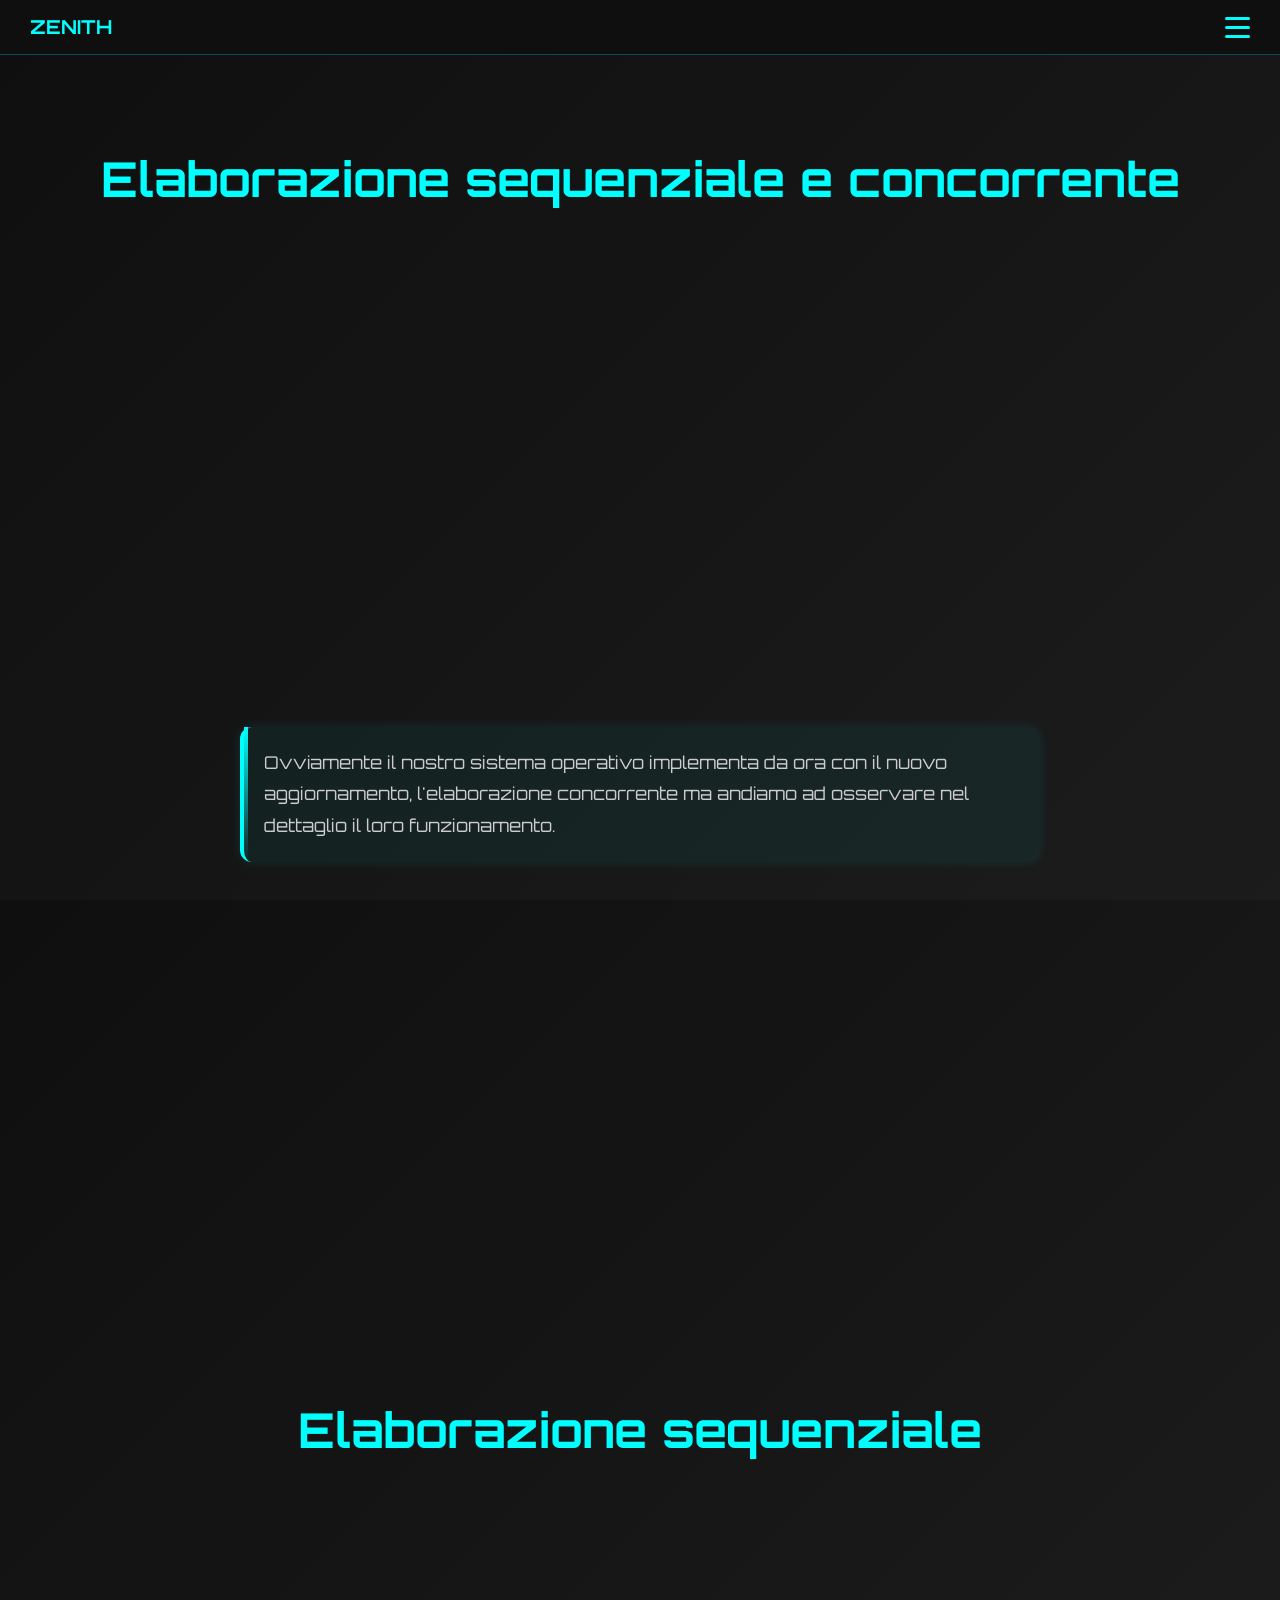
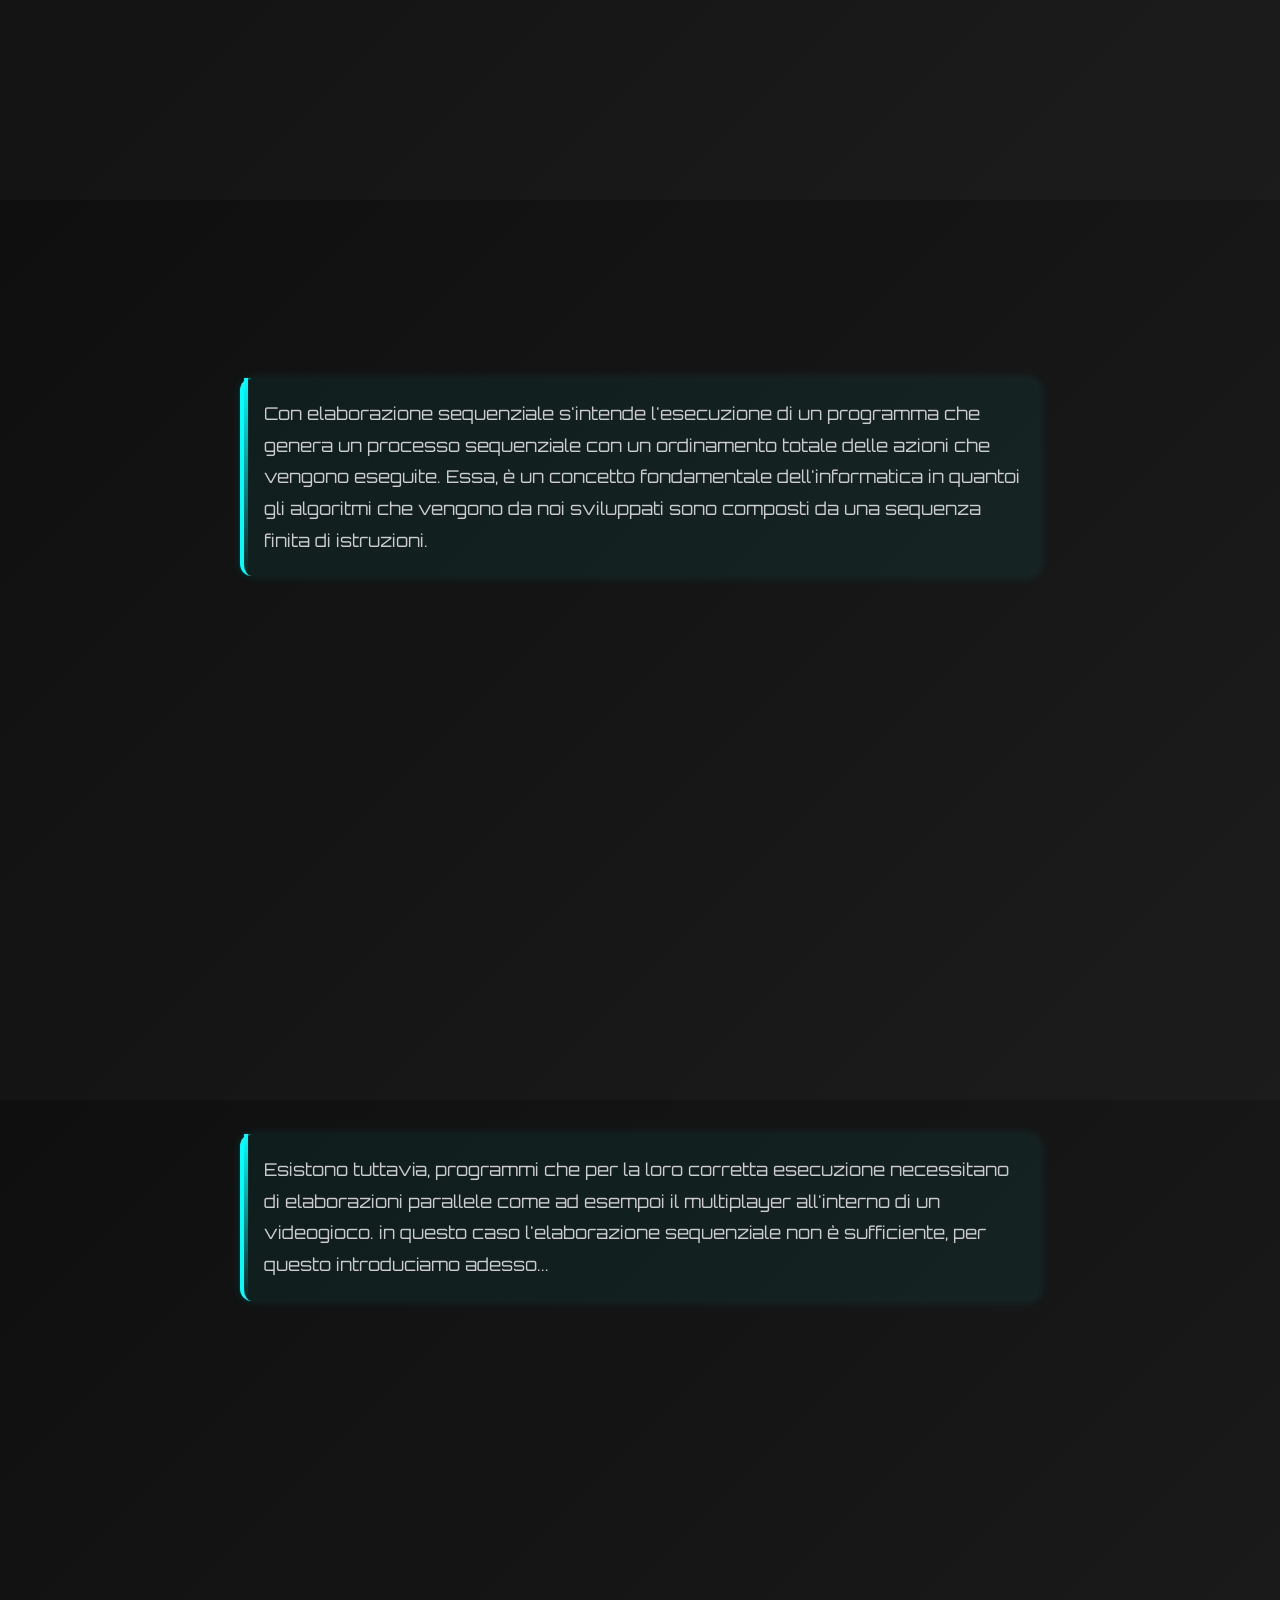
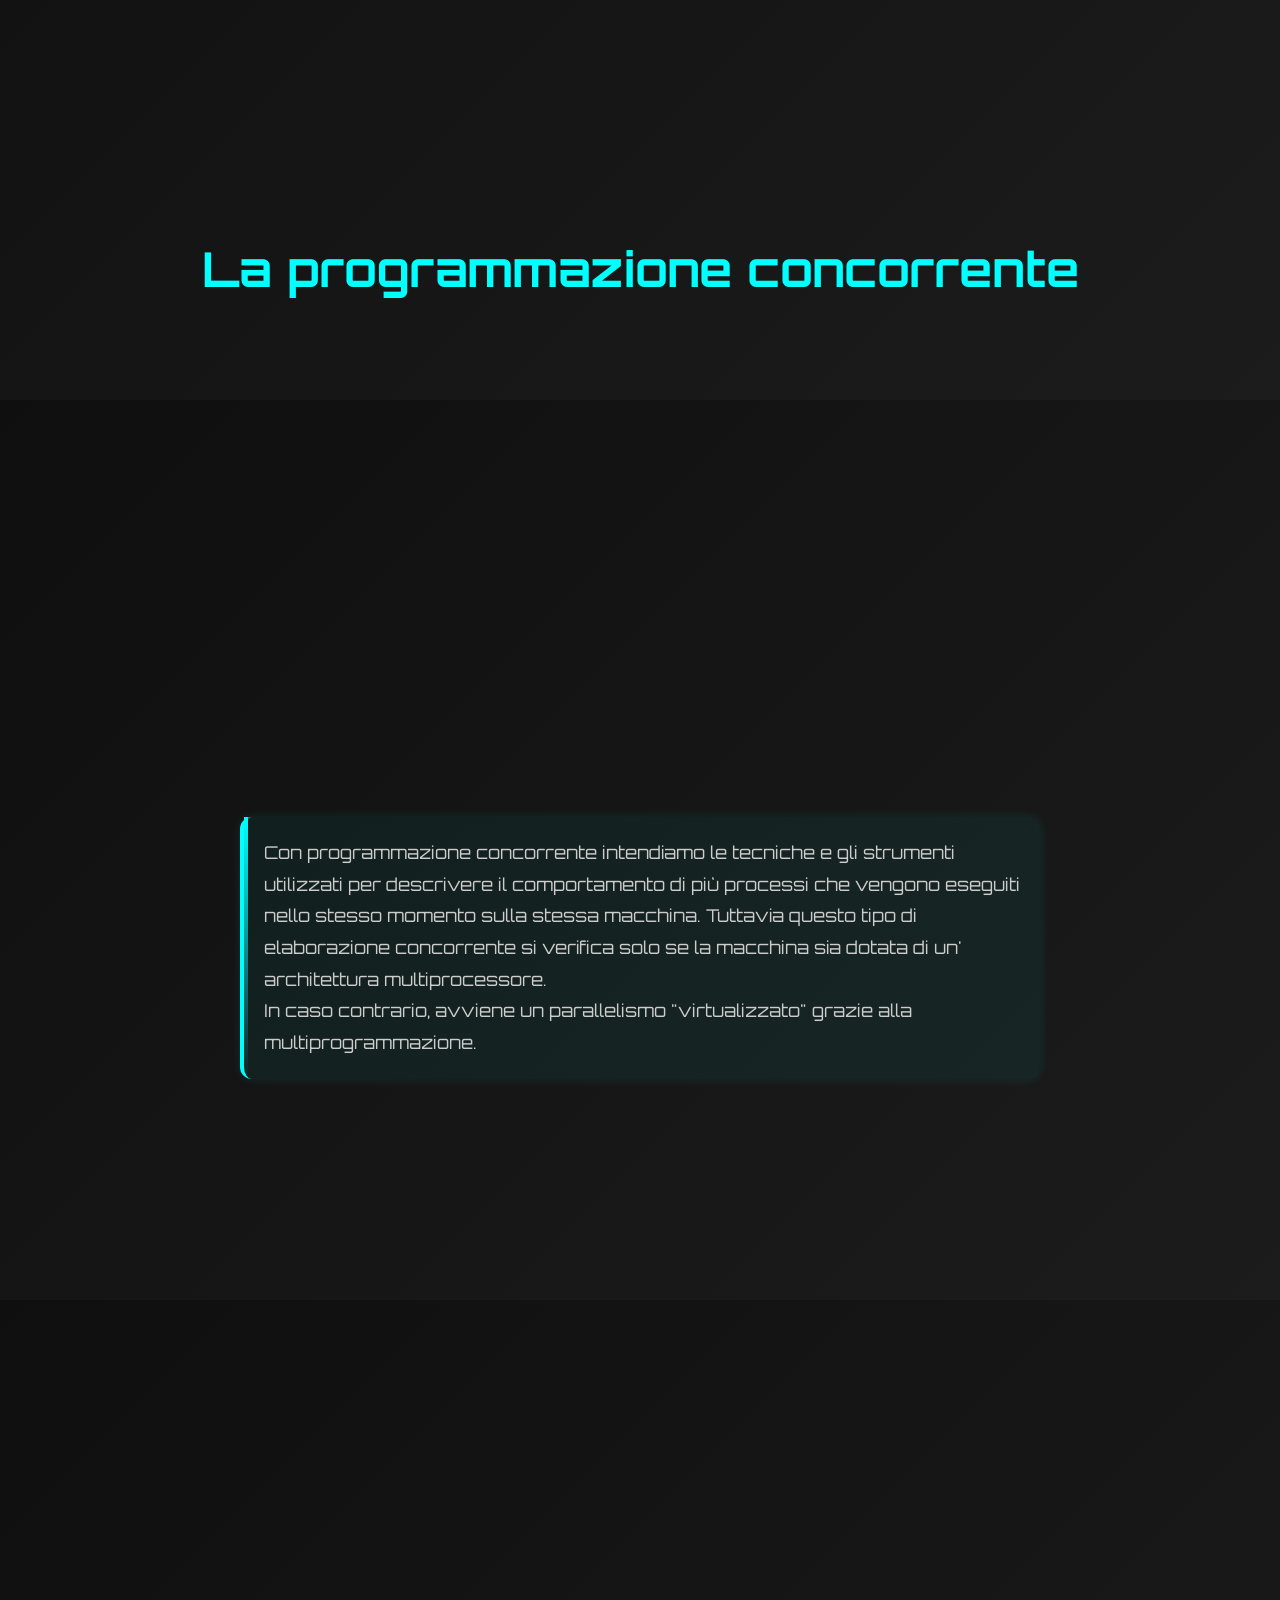
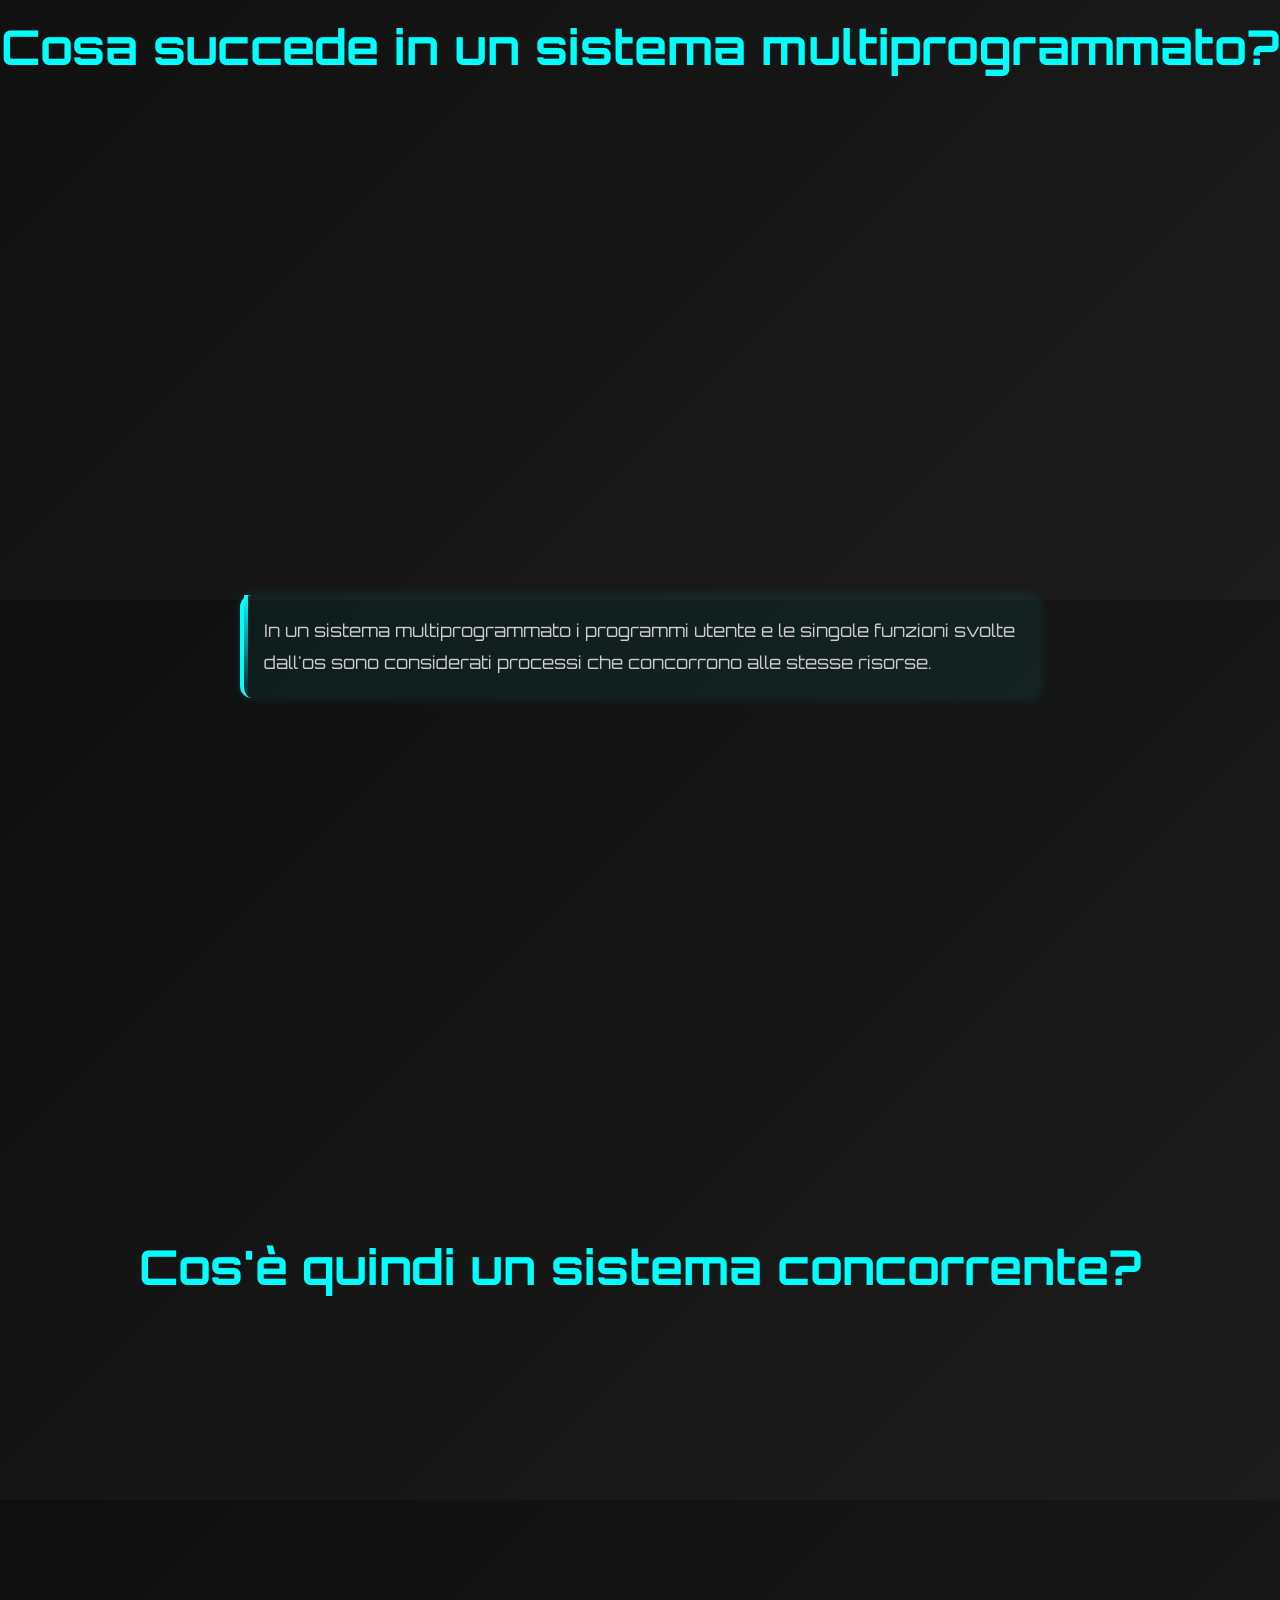
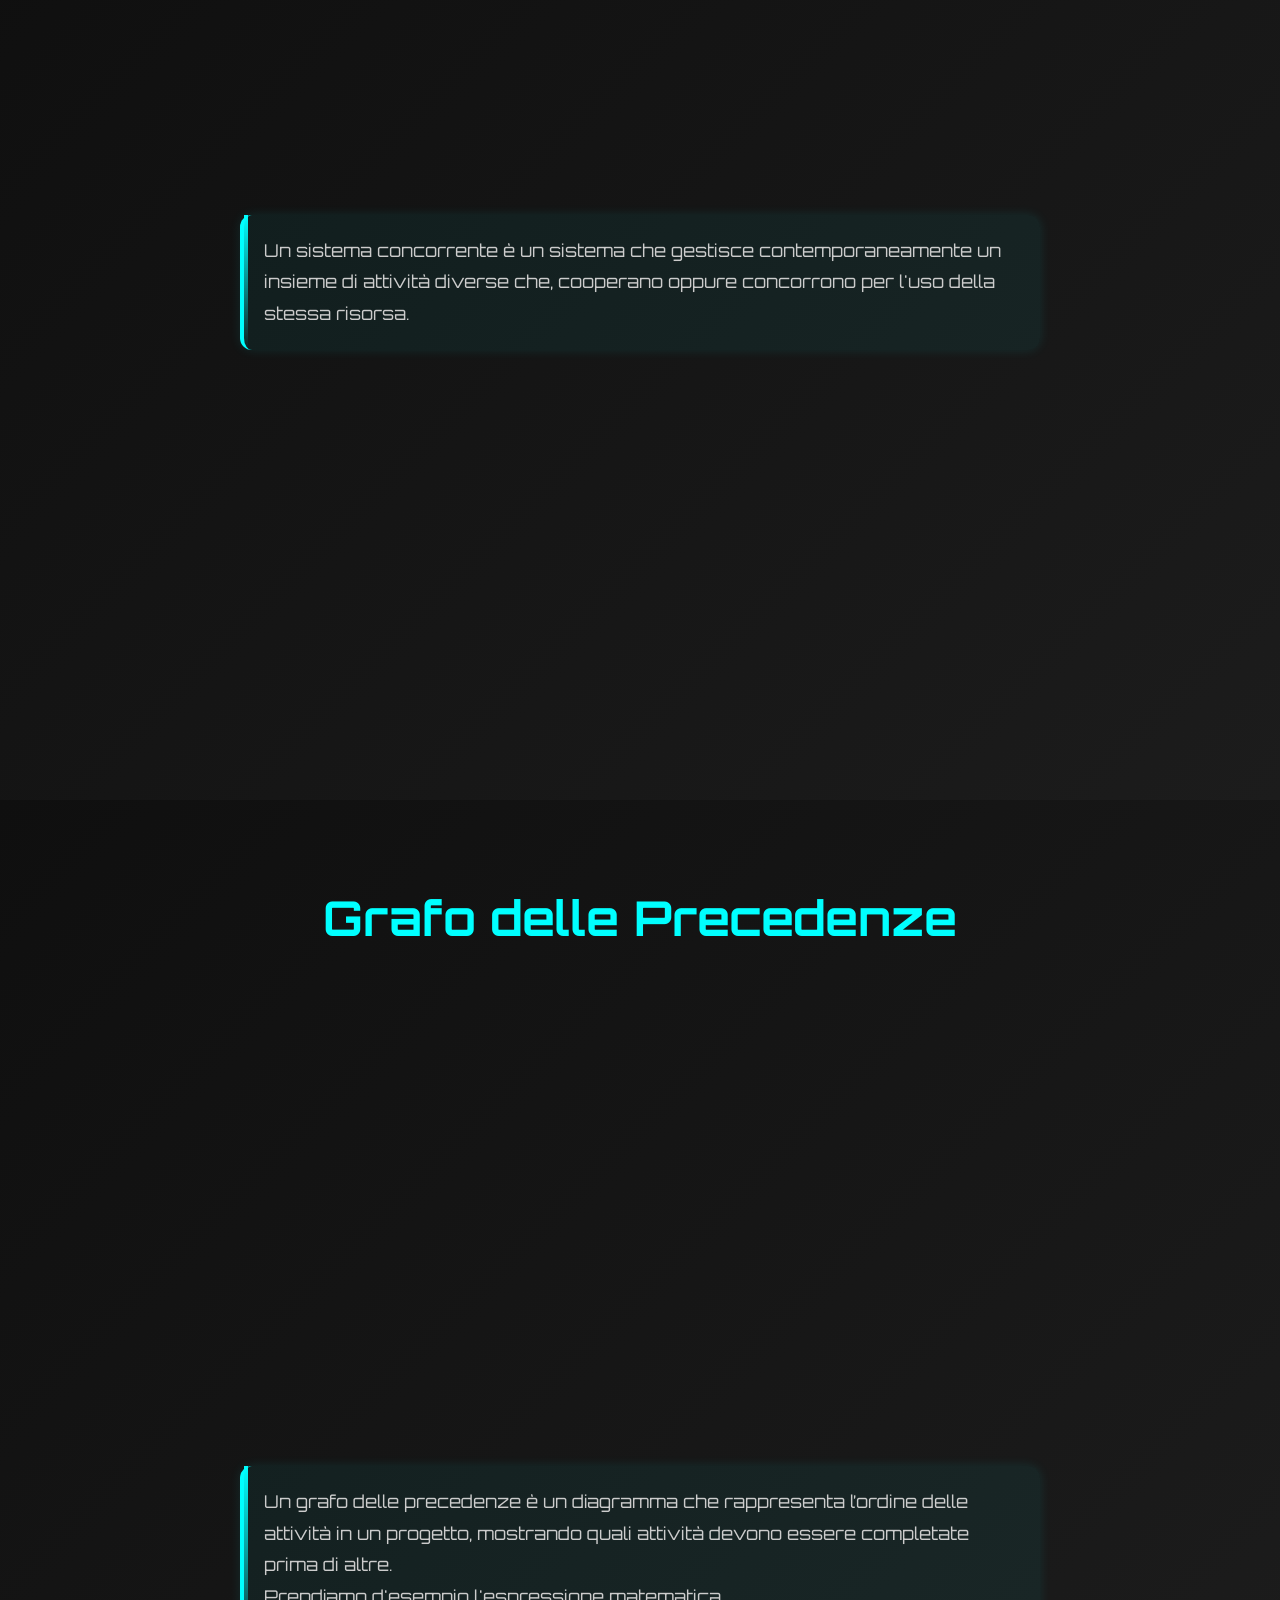
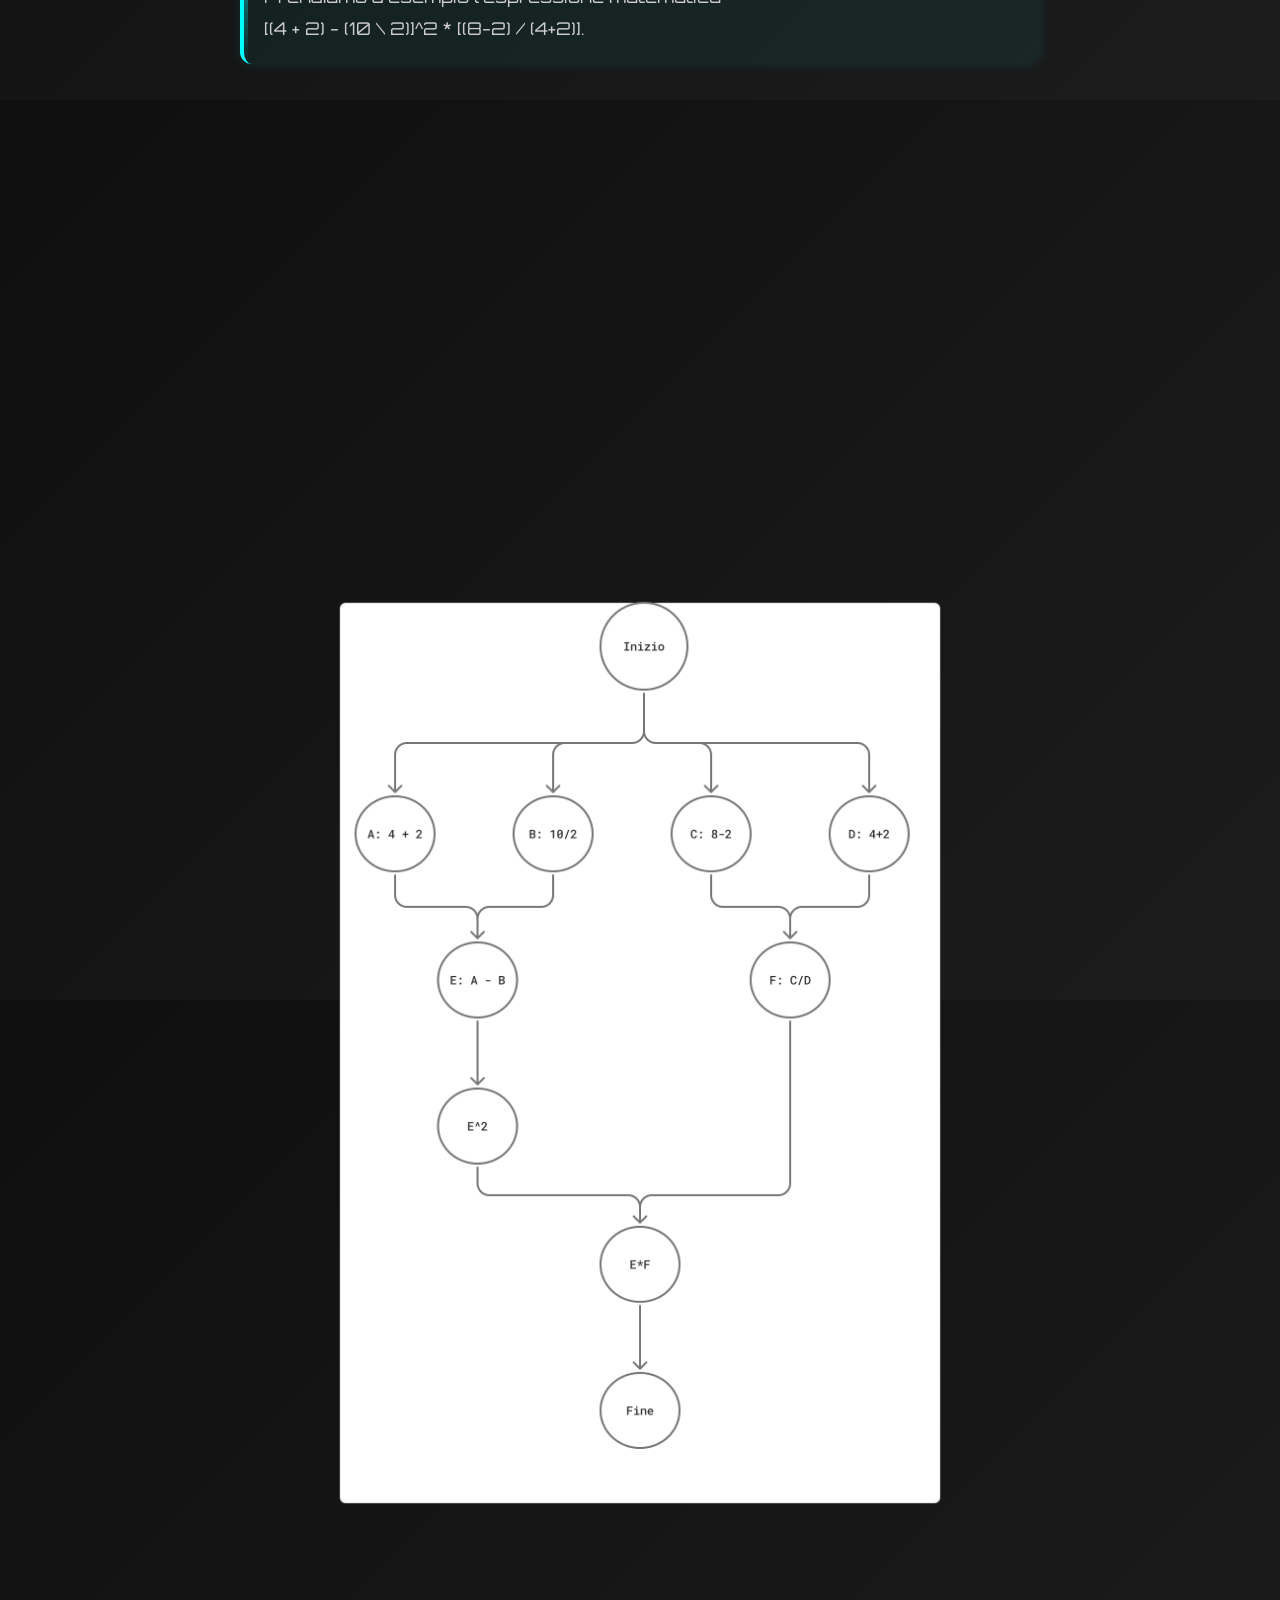
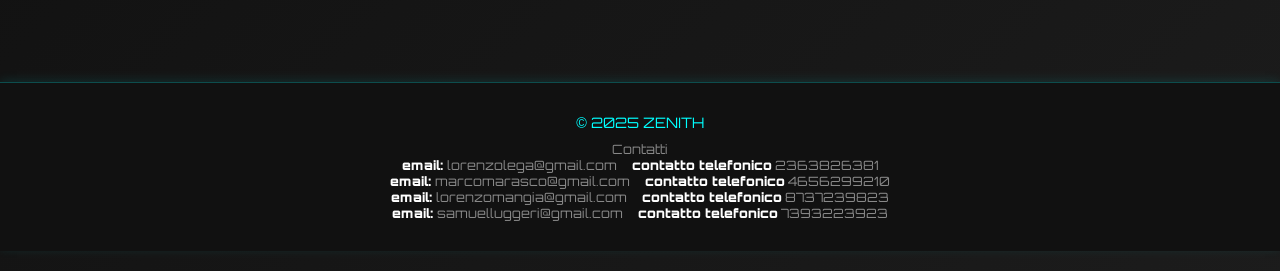
==== commit e0b32500: "Update Elaborazione.html" ====
--- a/Elaborazione.html
+++ b/Elaborazione.html
@@ -22,7 +22,7 @@
       <span></span>
     </div>
     <ul class="nav-links" id="nav-links">
-      <li><a href="HomePage.html">Home</a></li>
+      <li><a href="index.html">Home</a></li>
       <li><a href="Whoarewe.html">chi siamo?</a></li>
       <li><a href="ZenithOS.html">Il nostro Sistema operativo</a></li>
       <li><a href="Thread.html">Gestione thread</a></li>
@@ -181,4 +181,4 @@
   <div class="footer-note"><strong>email: </strong>samuelluggeri@gmail.com&nbsp;&nbsp;&nbsp;&nbsp;&nbsp;<strong>contatto telefonico</strong>    7393223923<br></div>
   </footer>
 </body>
-</html>+</html>
